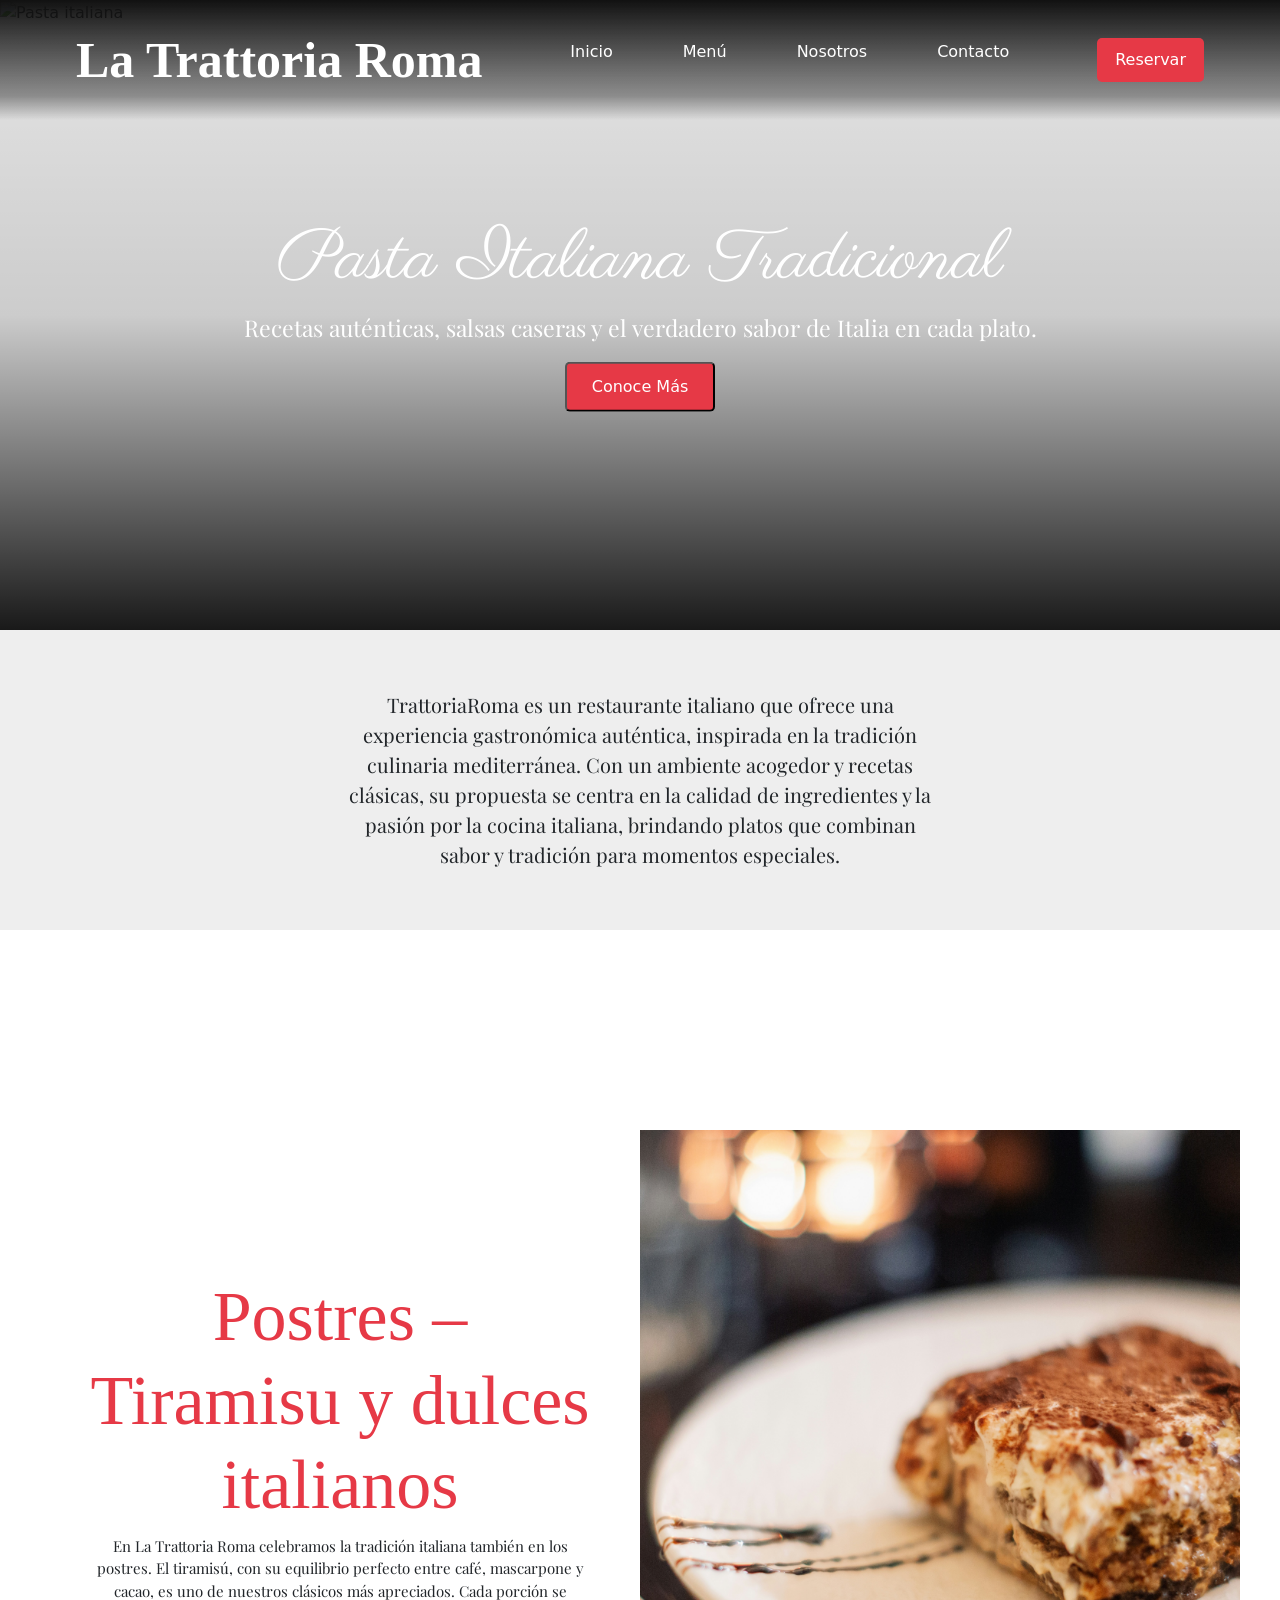
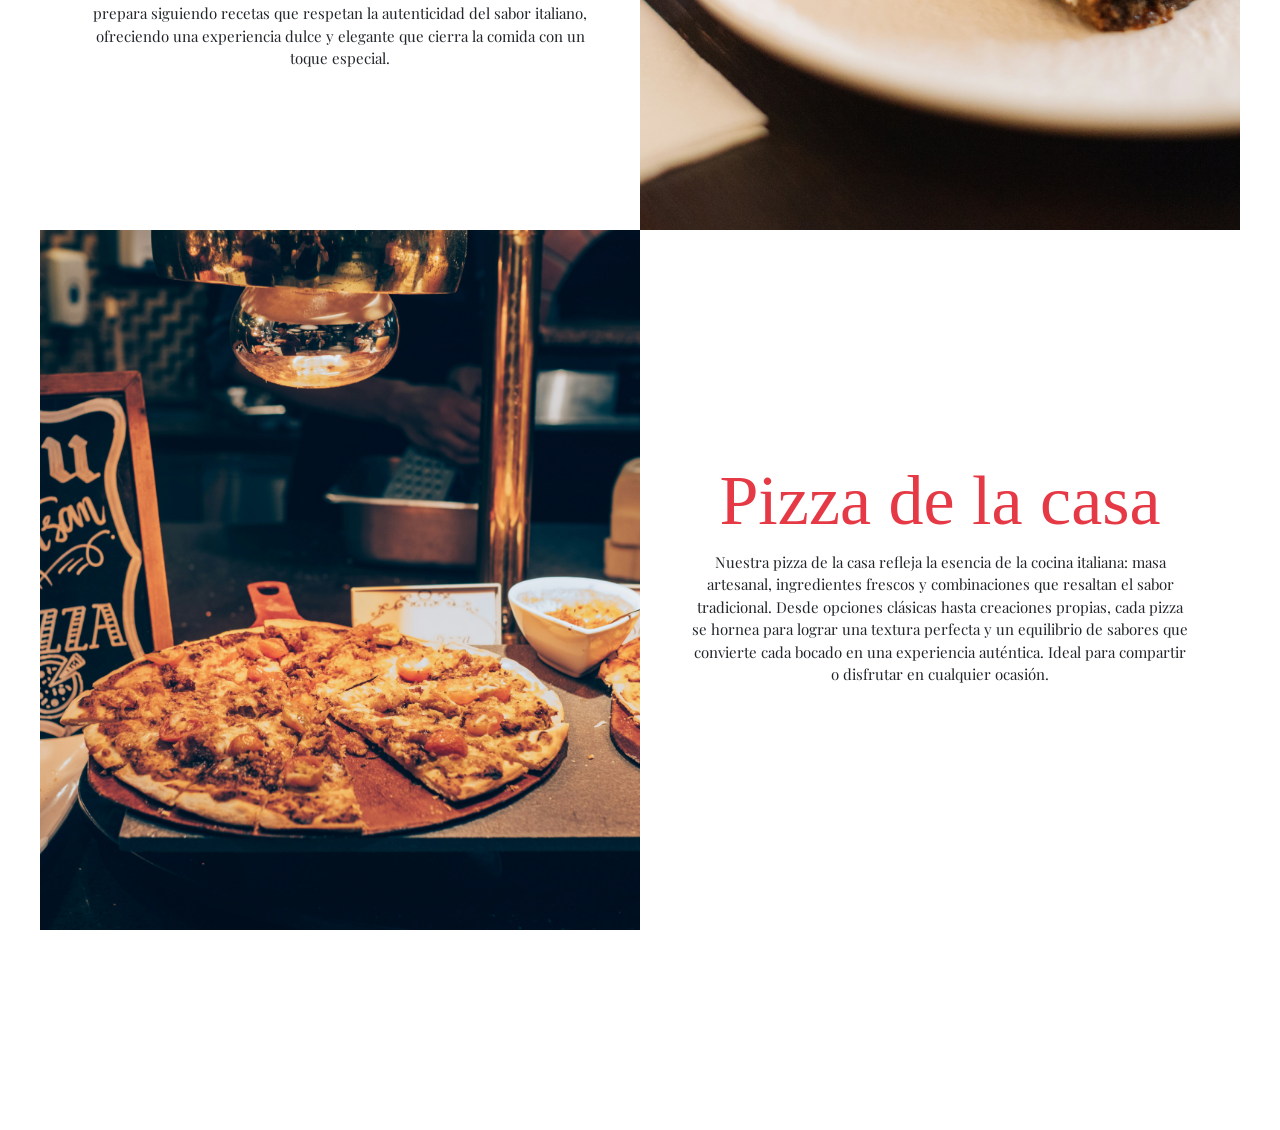
==== Index.html @ 1c633c21 "chore: se agrega la seccion de informacion de negocio con imagenes y texto de referencia" ====
<!DOCTYPE html>
<html lang="es">
<head>
    <meta charset="UTF-8">
    <meta name="viewport" content="width=device-width, initial-scale=1.0">
    <link href="https://cdn.jsdelivr.net/npm/bootstrap@5.0.2/dist/css/bootstrap.min.css" rel="stylesheet" integrity="sha384-EVSTQN3/azprG1Anm3QDgpJLIm9Nao0Yz1ztcQTwFspd3yD65VohhpuuCOmLASjC" crossorigin="anonymous">
    <link rel="stylesheet" href="/Css/stylesIndex.css"><!--  Pagina principal -->
    <link rel="stylesheet" href="/Css/stylesNav.css"><!-- Barra de navegacion -->
    <link rel="stylesheet" href="/Css/stylesHero.css"><!-- Carrusel -->



 <!--fuentes Parisienne-->
    <link rel="preconnect" href="https://fonts.googleapis.com">
    <link rel="preconnect" href="https://fonts.gstatic.com" crossorigin>
    <link href="https://fonts.googleapis.com/css2?family=Parisienne&family=Playfair+Display:ital,wght@0,400..900;1,400..900&display=swap" rel="stylesheet">
<!--fuentes playfair-->
    <link rel="preconnect" href="https://fonts.googleapis.com">
    <link rel="preconnect" href="https://fonts.gstatic.com" crossorigin>
    <link href="https://fonts.googleapis.com/css2?family=Playfair+Display:ital,wght@0,400..900;1,400..900&display=swap" rel="stylesheet">
    <title>inicio</title>
</head>

<body>
    <!-- barra de navegavion-->
    <header class="HeaderNav"> 
         <div class="container">

            <div class="logo">La Trattoria Roma</div>

        <nav class="Navbar">
            <ul class="nav-links">
            <li><a href="#inicio">Inicio</a></li>
            <li><a href="#menu">Menú</a></li>
            <li><a href="#nosotros">Nosotros</a></li>
            <li><a href="#contacto">Contacto</a></li>
            </ul>
        </nav>  
           
        <a href="#" class="btn-reserva">Reservar</a>

        <button class="menu-toggle" aria-label="Abrir menú">
  <img src="/Assets/svgIcons/bars-solid-full.svg" alt="Menú">
       </button>

        </div> 
    </header>
    <main>


      <!-- carrousel-->       
<section class="hero">

  <div class="slide active">
    <img src="Assets/hero_carrousel/pasta.jpg" alt="Pasta italiana">
    <div class="overlay">
      <h1>Pasta Italiana Tradicional</h1>
      <p>Recetas auténticas, salsas caseras y el verdadero sabor de Italia en cada plato.</p>
      <button class="btn-conoce">Conoce Más</button>
    </div>
  </div>

  <div class="slide">
    <img src="Assets/hero_carrousel/pizza.jpg" alt="Pizza artesanal">
    <div class="overlay">
      <h1>Pizza Artesanal al Horno de Piedra</h1>
      <p>Masa fresca, ingredientes seleccionados y el auténtico sabor italiano en cada porción.</p>
      <button class="btn-conoce">Conoce Más</button>
    </div>
  </div>

  <div class="slide">
    <img src="Assets/hero_carrousel/tiramisu.jpg" alt="Postres italianos">
    <div class="overlay">
      <h1>Postres Italianos Artesanales</h1>
      <p>Dulces tradicionales elaborados con recetas auténticas para cerrar tu experiencia con el verdadero sabor de Italia.</p>
      <button class="btn-conoce">Conoce Más</button>
    </div>
  </div>
</section>

<!--Descripcion negocio--> 
<section>
<div class="TrattoriaRoma">
<p>TrattoriaRoma es un restaurante italiano que ofrece una experiencia gastronómica auténtica, inspirada en la tradición culinaria mediterránea. Con un ambiente acogedor y recetas clásicas, su propuesta se centra en la calidad de ingredientes y la pasión por la cocina italiana, brindando platos que combinan sabor y tradición para momentos especiales.</p>
</div>
</section>

<!--contenido--> 
<section>
  <div class="sobreProduct">
  <div class="contenido">

    <div class="contenido_txt">
      <h1>Postres – Tiramisu y dulces italianos</h1>
      <p>En La Trattoria Roma celebramos la tradición italiana también en los postres. El tiramisú, con su equilibrio perfecto entre café, mascarpone y cacao, es uno de nuestros clásicos más apreciados. Cada porción se prepara siguiendo recetas que respetan la autenticidad del sabor italiano, ofreciendo una experiencia dulce y elegante que cierra la comida con un toque especial.</p>
    </div>
    <img class="contenido_img" src="/Assets/img/img_home/roma1.jpg" alt="">

 </div>
 <div class="contenido_alter">
    <div class="contenido_alter_txt">
      <h1>Pizza de la casa</h1>
      <p>Nuestra pizza de la casa refleja la esencia de la cocina italiana: masa artesanal, ingredientes frescos y combinaciones que resaltan el sabor tradicional. Desde opciones clásicas hasta creaciones propias, cada pizza se hornea para lograr una textura perfecta y un equilibrio de sabores que convierte cada bocado en una experiencia auténtica. Ideal para compartir o disfrutar en cualquier ocasión.</p>
    </div>
    <img class="contenido_alter_img" src="/Assets/img/img_home/roma2.jpg" alt="">
</div>

  </div>
  </div>
</section>
    </main>
<script src="/Js/menuDespOscu.js"></script>
<script src="/Js/menuDespl.js"></script>
<script src="/Js/carrousel.js"></script>
</body>


</html>
---- Css/stylesIndex.css ----
/* Reset básico */
* {
  margin: 0;
  padding: 0;
  box-sizing: border-box;
}
/* Descipcion Negocio*/
.TrattoriaRoma{
  overflow: hidden;
  padding: 0 100px ;
  display: flex;
  text-align: center;
  justify-content: center;
  align-items: center;     
  width: 100%;
  height: 300px;
  background-color:#eee ;
}
.TrattoriaRoma p{
  max-width: 600px;       
  margin: 0 auto;         
  text-align: center;     
  font-size: 20px;
  font-family: playfair display, serif;
}
/*CONTENIDO DE HOME*/
.sobreProduct{
  padding: 200px 0px;
}
.contenido{
  display: flex;
  flex-wrap: wrap;
  width: 100%;
  text-align: center;
  justify-content: center;
  align-items: center; 
}
.contenido_txt{
width: 600px;
font-size: 15px;
padding: 50px;
}
.contenido_txt h1{
 color: #e63946;
 font-size: 70px;
 font-family: "edwardian script ITC", cursive;
}
.contenido_txt p{
  font-family: playfair display,serif;
}
.contenido_img{
width: 600px;
height: 700px;
object-fit: cover;
}
.contenido_alter_txt{
width: 600px;
padding: 50px;
}
.contenido_alter_txt h1{
  color: #e63946;
 font-size: 70px;
 font-family: "edwardian script ITC", cursive;
}
.contenido_alter_txt p{
  font-family: playfair display,serif;
  font-size: 15px;
}
.contenido_alter_img{
width: 600px;
height: 700px;
object-fit: cover;
}

/*alter*/
.contenido_alter{
  display: flex;
  flex-wrap: wrap;
  width: 100%;
  text-align: center;
  justify-content: center;
  align-items: center; 
  flex-direction: row-reverse;
}
---- Css/stylesNav.css ----
/* Contenedor centrado */
.container {
  width: 90%;
  max-width: 1200px;
  margin: 0 auto;
}

/* Header */
.HeaderNav {
  width: 100%;
  background: linear-gradient(to bottom,
      #111111 0%,
      rgba(17, 17, 17, 0.4) 80%,
      rgba(17, 17, 17, 0) 100%);
  padding: 20px 0;
  position: fixed;
  top: 0;
  left: 0;
  z-index: 1000;
}

/* Flex principal */
.HeaderNav .container {
  display: flex;
  justify-content: space-between;
  align-items: center;
}

/* Logo */
.logo {
  font-family: "edwardian script ITC", cursive;
  color: white;
  font-size: 50px;
  font-weight: bold;
}

/* Links */
.nav-links {
  list-style: none;
  display: flex;
  gap: 70px;
  padding: 20px;
}

.nav-links a {
  text-decoration: none;
  color: white;
  font-weight: 500;
  transition: 0.3s;
}

.nav-links a:hover {
  color: #e63946;
}

/* Botón */
.btn-reserva {
  background: #e63946;
  color: white;
  padding: 10px 18px;
  text-decoration: none;
  border-radius: 5px;
  transition: 0.8s;
}

.btn-reserva:hover {
  background: #c1121f;
}
.btn-reserva:hover{
    color: white;
}

/* Botón oculto en desktop */
.menu-toggle {
  display: none;
  font-size: 28px;
  background: none;
  border: none;
  color: white;
  cursor: pointer;
  width: 50px;
}
body.menu-open {
  overflow: hidden;
}
/* RESPONSIVE */
@media (max-width: 768px) {

  .nav-links {
    position: fixed; /* 👈 importante */
    top: 0;
    right: 0;
    height: 100vh; /* ocupa toda la pantalla */
    width: 100%; /* ancho del panel */
    background: #111;

    flex-direction: column;
    justify-content: center;
    align-items: center;
    gap: 30px;

    /* Estado cerrado */
    transform: translateX(100%);
    opacity: 0;

    transition: transform 0.4s cubic-bezier(0.4, 0, 0.2, 1),
                opacity 0.3s ease;

    box-shadow: -10px 0 30px rgba(0,0,0,0.4);
  }

  .nav-links.active {
    transform: translateX(0);
    opacity: 1;
  }

  .btn-reserva {
    display: none;
  }

  .menu-toggle {
    display: block;
    z-index: 1100; /* que quede encima */
  }

}
---- Css/stylesHero.css ----
.hero {
  position: relative;
  height: 70vh;
  overflow: hidden;
}
/* Overlay oscuro con degradado */
.slide::before {
  content: "";
  position: absolute;
  inset: 0; /* top:0 right:0 bottom:0 left:0 */
  
  background: linear-gradient(
    to bottom,
    rgba(0, 0, 0, 0.099),
    rgba(0, 0, 0, 0.2),
    rgba(0, 0, 0, 0.9)
  );

  z-index: 1;
  pointer-events: none;
}
/* Propiedades JS */
.slide {
  position: absolute;
  width: 100%;
  height: 70vh;
  opacity: 0;
  transition: opacity 1s ease-in-out;
}

.slide img {
  width: 100%;
  height: 100%;
  object-fit: cover;
}
.slide.active {
  opacity: 1;
}

.overlay {
  position: absolute;
  width: 100%;
  top: 50%;
  left: 50%;
  transform: translate(-50%, -50%);
  color: white;
  text-align: center;
  border-radius: 8px;
  z-index: 2;
  padding: 20px;
}
.overlay h1{
  font-size: 70px;
  font-family: parisienne, cursive;
  
}
.overlay p{
  font-size: 23px;
  font-family: playfair display, serif;
}
/* Boton conoce mas */
.btn-conoce{
  width: 150px;
  height: 50px;
  border-radius: 5px;
  background-color: #e63946;
  z-index: 2;
  color: white;
}
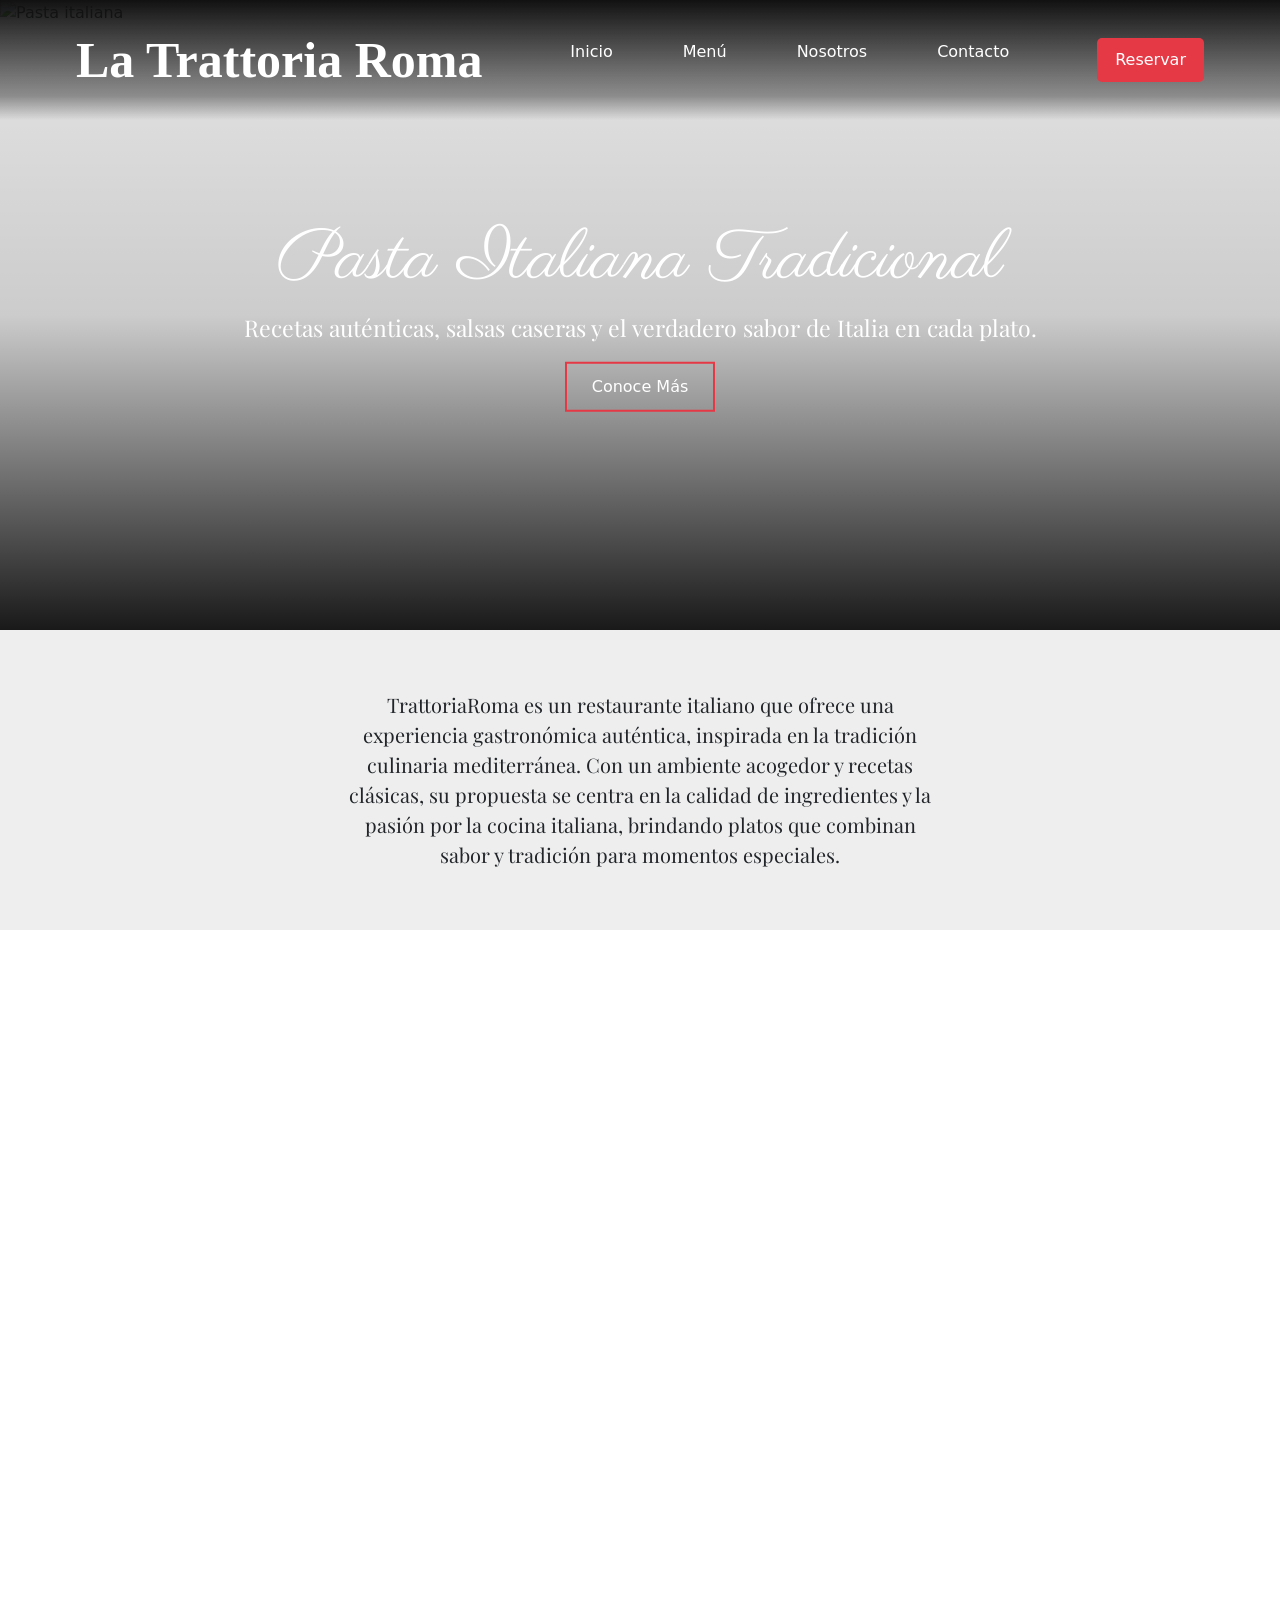
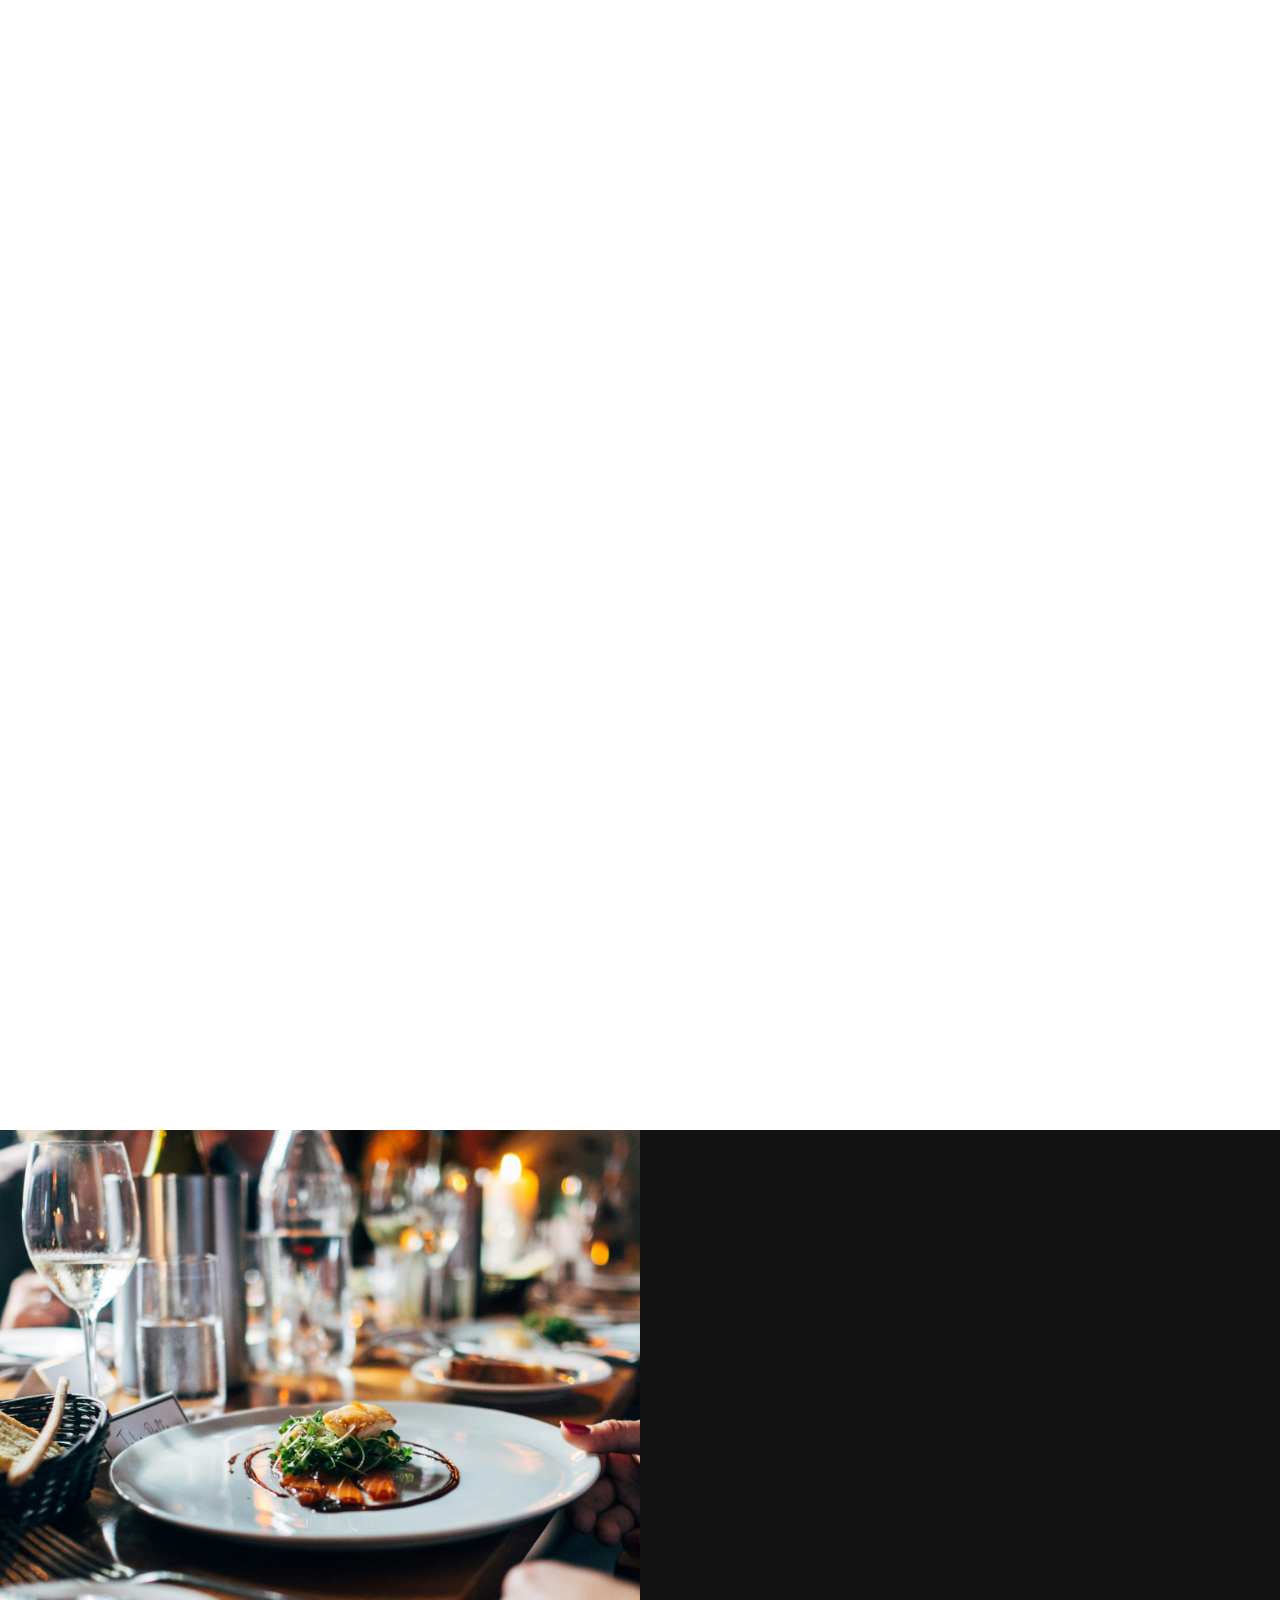
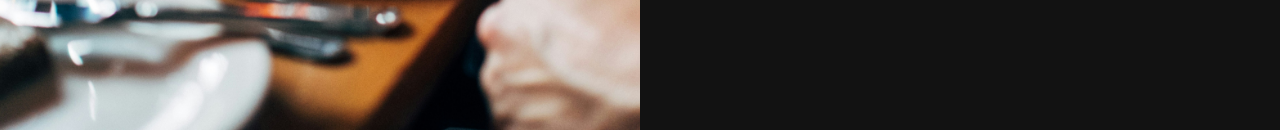
==== commit e8765f04: "chore: se agregan la seccion de miembros exclusivos y se ajusta el comportamiento responsive" ====
--- a/Index.html
+++ b/Index.html
@@ -7,7 +7,7 @@
     <link rel="stylesheet" href="/Css/stylesIndex.css"><!--  Pagina principal -->
     <link rel="stylesheet" href="/Css/stylesNav.css"><!-- Barra de navegacion -->
     <link rel="stylesheet" href="/Css/stylesHero.css"><!-- Carrusel -->
-
+    <link rel="stylesheet" href="/Css/scrollAnim.css"><!--animacion scroll-->
 
 
  <!--fuentes Parisienne-->
@@ -54,8 +54,8 @@
   <div class="slide active">
     <img src="Assets/hero_carrousel/pasta.jpg" alt="Pasta italiana">
     <div class="overlay">
-      <h1>Pasta Italiana Tradicional</h1>
-      <p>Recetas auténticas, salsas caseras y el verdadero sabor de Italia en cada plato.</p>
+      <h1 class="reveal">Pasta Italiana Tradicional</h1>
+      <p class="reveal">Recetas auténticas, salsas caseras y el verdadero sabor de Italia en cada plato.</p>
       <button class="btn-conoce">Conoce Más</button>
     </div>
   </div>
@@ -63,8 +63,8 @@
   <div class="slide">
     <img src="Assets/hero_carrousel/pizza.jpg" alt="Pizza artesanal">
     <div class="overlay">
-      <h1>Pizza Artesanal al Horno de Piedra</h1>
-      <p>Masa fresca, ingredientes seleccionados y el auténtico sabor italiano en cada porción.</p>
+      <h1 class="reveal">Pizza Artesanal al Horno de Piedra</h1>
+      <p class="reveal">Masa fresca, ingredientes seleccionados y el auténtico sabor italiano en cada porción.</p>
       <button class="btn-conoce">Conoce Más</button>
     </div>
   </div>
@@ -72,8 +72,8 @@
   <div class="slide">
     <img src="Assets/hero_carrousel/tiramisu.jpg" alt="Postres italianos">
     <div class="overlay">
-      <h1>Postres Italianos Artesanales</h1>
-      <p>Dulces tradicionales elaborados con recetas auténticas para cerrar tu experiencia con el verdadero sabor de Italia.</p>
+      <h1 class="reveal">Postres Italianos Artesanales</h1>
+      <p class="reveal">Dulces tradicionales elaborados con recetas auténticas para cerrar tu experiencia con el verdadero sabor de Italia.</p>
       <button class="btn-conoce">Conoce Más</button>
     </div>
   </div>
@@ -82,7 +82,7 @@
 <!--Descripcion negocio--> 
 <section>
 <div class="TrattoriaRoma">
-<p>TrattoriaRoma es un restaurante italiano que ofrece una experiencia gastronómica auténtica, inspirada en la tradición culinaria mediterránea. Con un ambiente acogedor y recetas clásicas, su propuesta se centra en la calidad de ingredientes y la pasión por la cocina italiana, brindando platos que combinan sabor y tradición para momentos especiales.</p>
+<p class="reveal">TrattoriaRoma es un restaurante italiano que ofrece una experiencia gastronómica auténtica, inspirada en la tradición culinaria mediterránea. Con un ambiente acogedor y recetas clásicas, su propuesta se centra en la calidad de ingredientes y la pasión por la cocina italiana, brindando platos que combinan sabor y tradición para momentos especiales.</p>
 </div>
 </section>
 
@@ -92,27 +92,44 @@
   <div class="contenido">
 
     <div class="contenido_txt">
-      <h1>Postres – Tiramisu y dulces italianos</h1>
-      <p>En La Trattoria Roma celebramos la tradición italiana también en los postres. El tiramisú, con su equilibrio perfecto entre café, mascarpone y cacao, es uno de nuestros clásicos más apreciados. Cada porción se prepara siguiendo recetas que respetan la autenticidad del sabor italiano, ofreciendo una experiencia dulce y elegante que cierra la comida con un toque especial.</p>
+      <h1 class="reveal">Postres – Tiramisu y dulces italianos</h1>
+      <p class="reveal">En La Trattoria Roma celebramos la tradición italiana también en los postres. El tiramisú, con su equilibrio perfecto entre café, mascarpone y cacao, es uno de nuestros clásicos más apreciados. Cada porción se prepara siguiendo recetas que respetan la autenticidad del sabor italiano, ofreciendo una experiencia dulce y elegante que cierra la comida con un toque especial.</p>
     </div>
-    <img class="contenido_img" src="/Assets/img/img_home/roma1.jpg" alt="">
+    <img class="contenido_img reveal" src="/Assets/img/img_home/roma1.jpg" alt="">
 
  </div>
  <div class="contenido_alter">
     <div class="contenido_alter_txt">
-      <h1>Pizza de la casa</h1>
-      <p>Nuestra pizza de la casa refleja la esencia de la cocina italiana: masa artesanal, ingredientes frescos y combinaciones que resaltan el sabor tradicional. Desde opciones clásicas hasta creaciones propias, cada pizza se hornea para lograr una textura perfecta y un equilibrio de sabores que convierte cada bocado en una experiencia auténtica. Ideal para compartir o disfrutar en cualquier ocasión.</p>
+      <h1 class="reveal">Pizza de la casa</h1>
+      <p class="reveal">Nuestra pizza de la casa refleja la esencia de la cocina italiana: masa artesanal, ingredientes frescos y combinaciones que resaltan el sabor tradicional. Desde opciones clásicas hasta creaciones propias, cada pizza se hornea para lograr una textura perfecta y un equilibrio de sabores que convierte cada bocado en una experiencia auténtica. Ideal para compartir o disfrutar en cualquier ocasión.</p>
     </div>
-    <img class="contenido_alter_img" src="/Assets/img/img_home/roma2.jpg" alt="">
+    <img class="contenido_alter_img reveal" src="/Assets/img/img_home/roma2.jpg" alt="">
 </div>
 
   </div>
+  </div>
+</section>
+
+<!--contenido sub--> 
+<section>
+  <div class="info">
+    <div class="contenedor-miembros-img">
+     <img class="miembros-img" src="/Assets/img/img_Gran Riserva/Gran Riserva.jpg" alt="">
+    </div>
+    <div class="miembros-txt">
+      <h1 class="reveal">Gran Riserva</h1>
+      <p class="reveal">Gran Riserva es la membresía exclusiva de TrattoriaRoma diseñada para quienes buscan una experiencia gastronómica superior. Los miembros disfrutan de beneficios especiales como acceso anticipado a nuevos platos, eventos privados, atención preferencial y promociones exclusivas. Una propuesta pensada para quienes desean vivir la tradición italiana con un toque de distinción y privilegio.</p>
+      <button class="btn-riserva reveal">
+        <p>Quiero Ser Miembro</p>
+      </button>
+    </div>
   </div>
 </section>
     </main>
 <script src="/Js/menuDespOscu.js"></script>
 <script src="/Js/menuDespl.js"></script>
 <script src="/Js/carrousel.js"></script>
+<script src="/Js/scroll.js"></script>
 </body>
 
 
--- a/Css/stylesIndex.css
+++ b/Css/stylesIndex.css
@@ -82,3 +82,79 @@
   align-items: center; 
   flex-direction: row-reverse;
 }
+/*Contenido sub*/
+.info{
+  display: flex;
+  justify-content: center;
+  align-items: center; 
+  background-color: #121212;
+  width: 100%;
+  height: 600px;
+}
+
+/*Contenedor img*/
+.contenedor-miembros-img{
+  width: 50%;
+  height: 100%;
+  
+}
+.miembros-img{
+  object-fit: cover;
+  width: 100%;
+  height: 100%;
+
+}
+   /*Contenido txt*/
+.miembros-txt{
+  width: 50%;
+  color: white;
+  justify-content: center;
+  align-items: center; 
+  text-align: center;
+  padding: 20px;
+}
+.miembros-txt h1{
+  font-family: "edwardian script ITC", cursive;
+  font-size: 90px;
+  color: #e63946;
+}
+.miembros-txt p{
+  font-family: playfair display, serif;
+  font-size: 17px;
+}
+ /*Contenido btn*/
+.btn-riserva{
+  padding: 5px 0px;
+  color: white;
+  background-color: #e6394700;
+  width: 250px;
+  height: 40px;
+  border: 2px solid;
+  border-color: #e63946;
+  transition: all 0.7s ease;
+}
+.btn-riserva p{
+  font-family: playfair display, serif;
+  justify-content: center;
+  align-items: center; 
+  text-align: center;
+}
+.btn-riserva:hover{
+  background-color: #e63946;
+  color: white;
+ 
+}
+/*Responsive*/
+@media (max-width: 768px) {
+  .info{
+    height: 800px;
+  }
+  .miembros-txt h1{
+  font-size: 70px;
+}
+  .miembros-txt p{
+ font-size: 13px;
+}
+}
+  
+
--- a/Css/stylesHero.css
+++ b/Css/stylesHero.css
@@ -1,4 +1,3 @@
-
 .hero {
   position: relative;
   height: 70vh;
@@ -61,10 +60,16 @@
 }
 /* Boton conoce mas */
 .btn-conoce{
+  box-shadow: none;
+  outline: none;
+  border: 2px solid #e63946;
   width: 150px;
   height: 50px;
-  border-radius: 5px;
+  color: white;
+  background-color: transparent;
+  transition: all 0.7s ease;
+}
+.btn-conoce:hover{
   background-color: #e63946;
-  z-index: 2;
   color: white;
 }
--- a/Css/scrollAnim.css
+++ b/Css/scrollAnim.css
@@ -0,0 +1,20 @@
+.reveal {
+    opacity: 0;
+    transform: translateY(40px);
+    filter: blur(5px);
+    transition: all 0.8s ease-out;
+}
+
+.reveal.visible {
+    opacity: 1;
+    transform: translateY(0);
+    filter: blur(0);
+}
+@keyframes subir{
+    to {
+        opacity: 1;
+        transform: translateY(0);
+        filter: blur(0);
+    }
+
+}
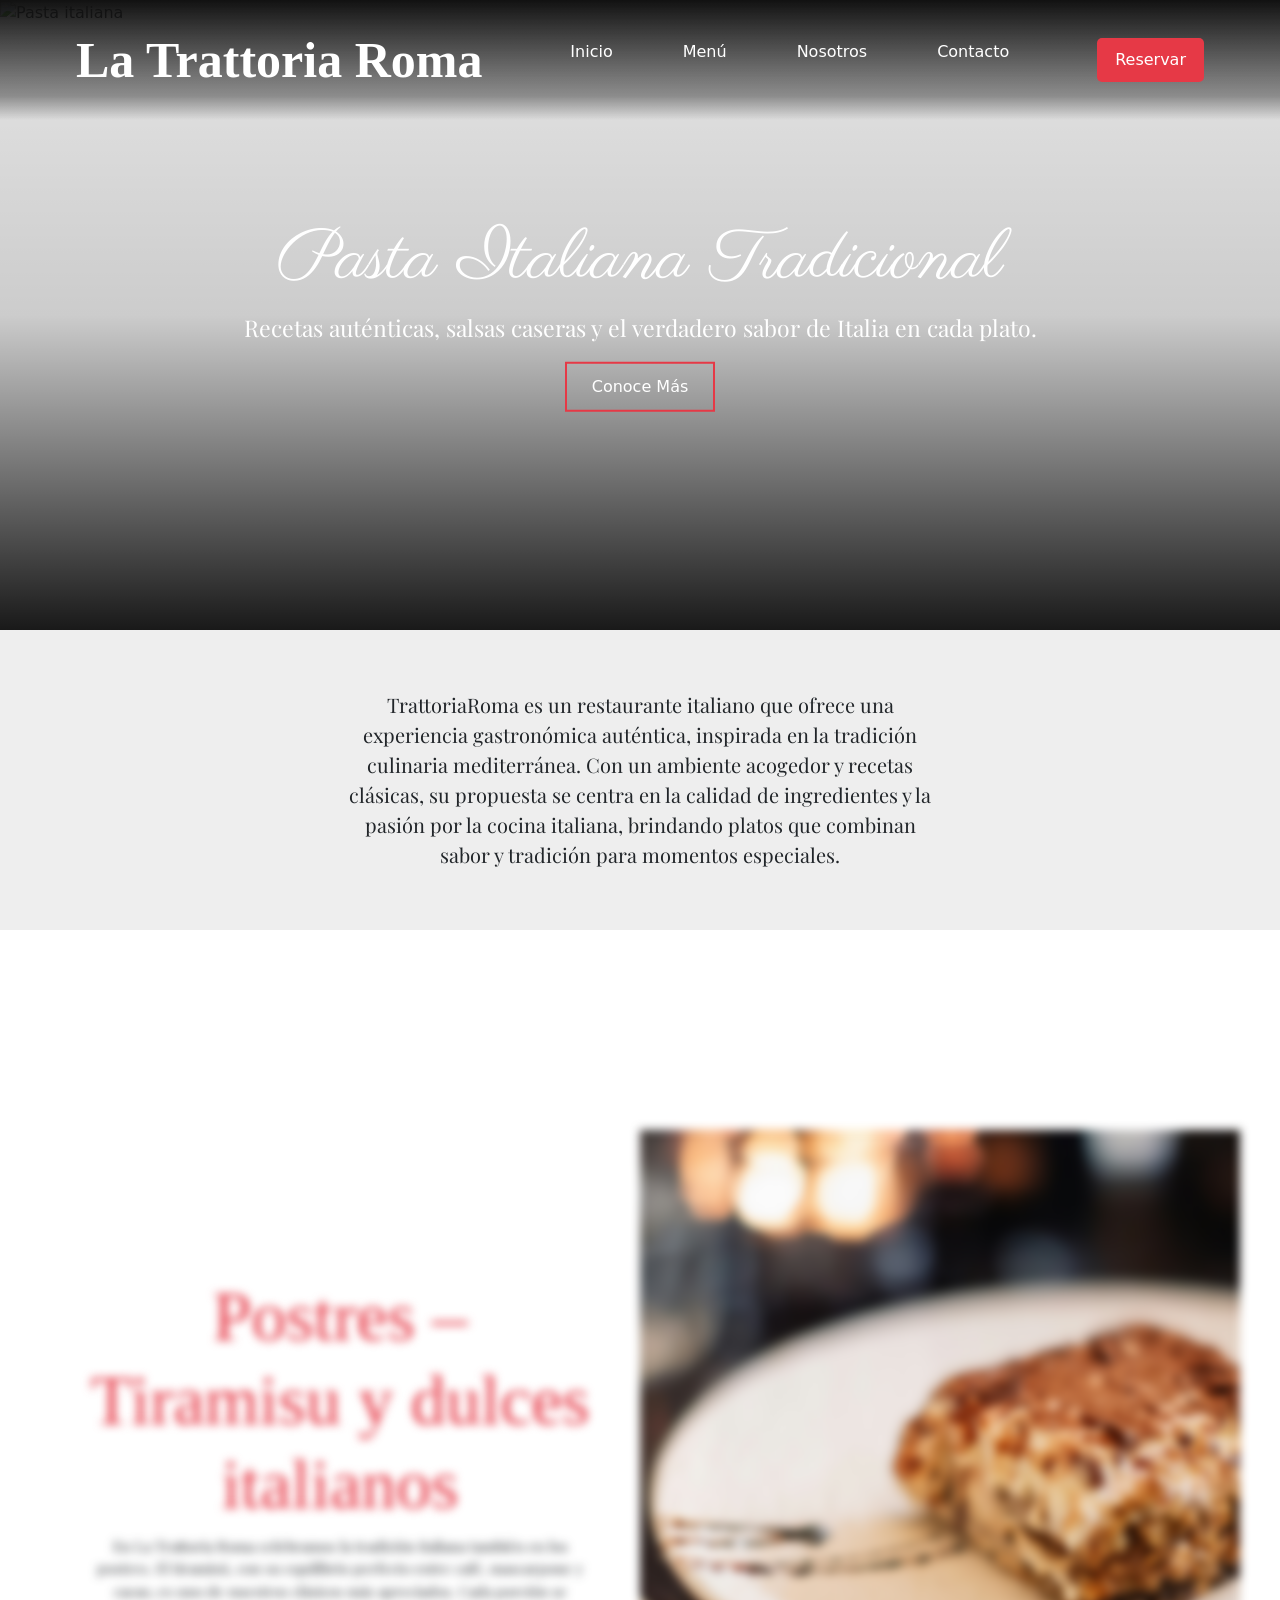
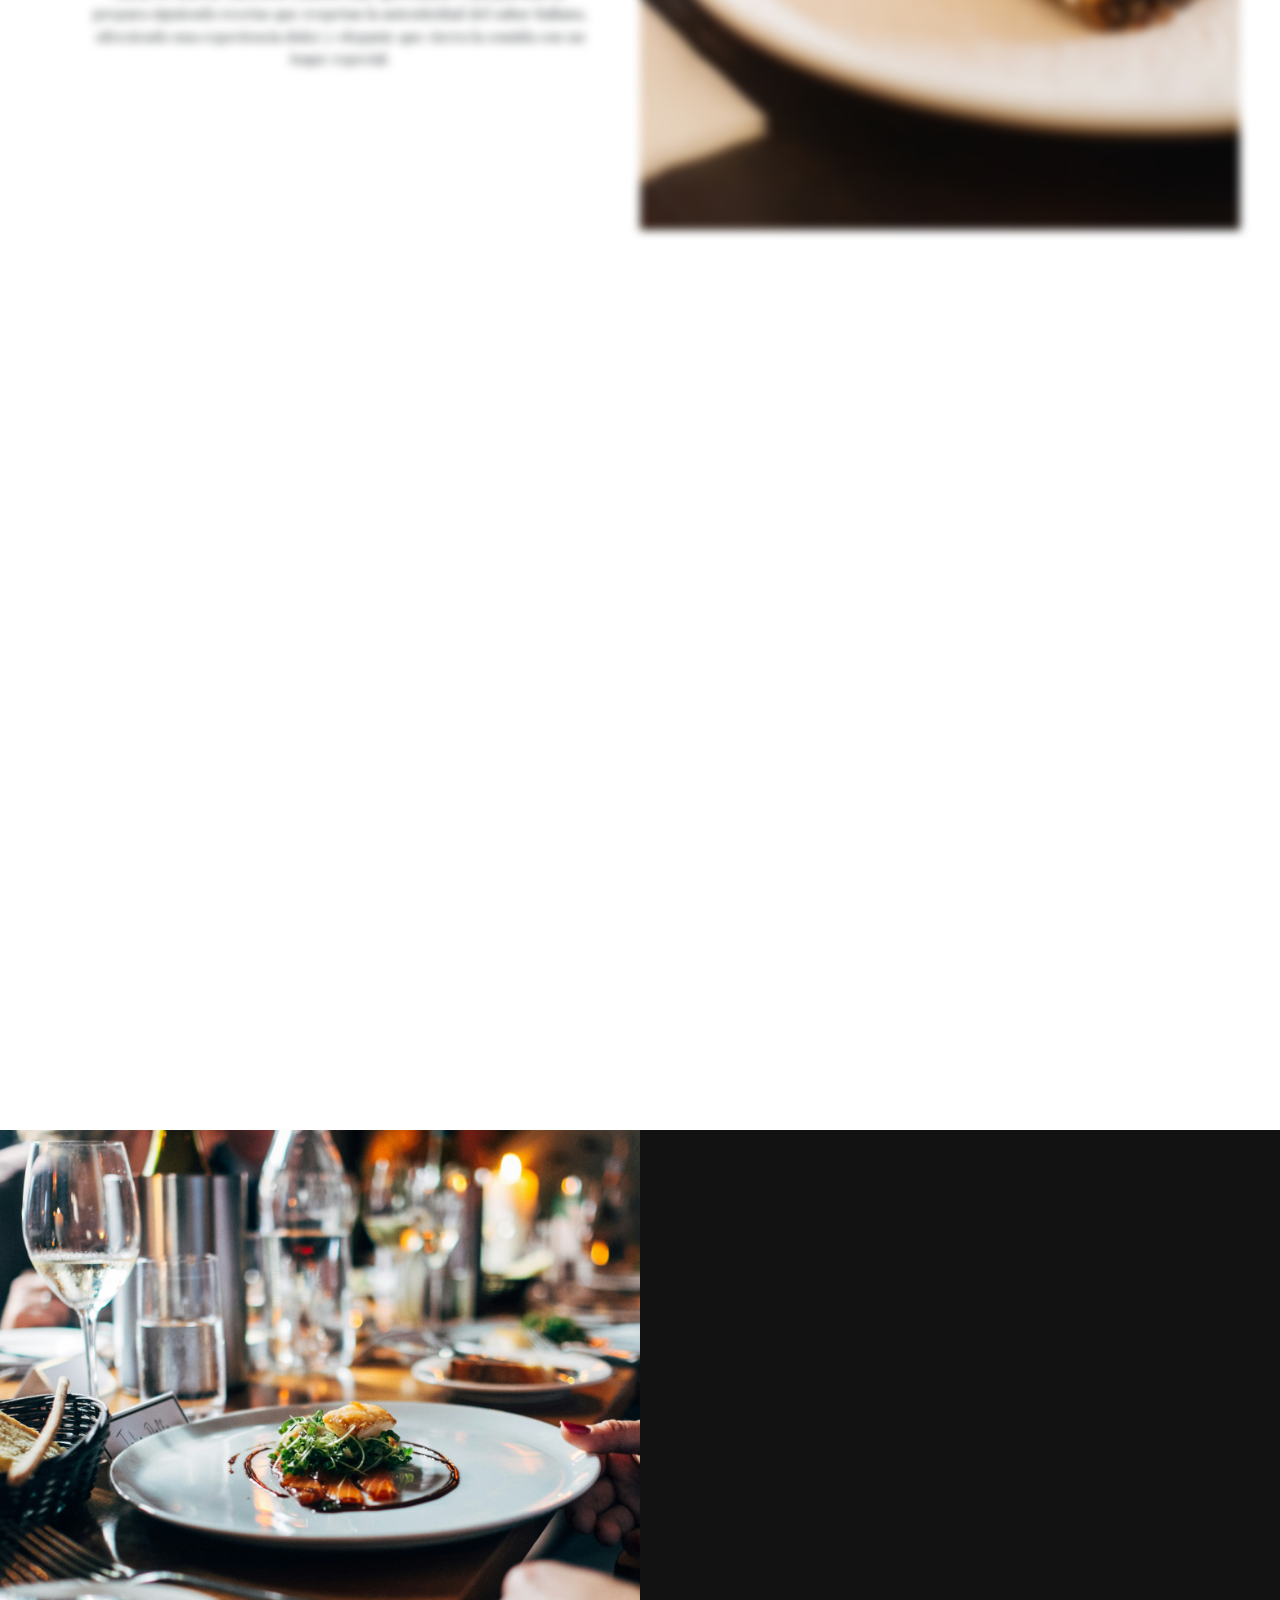
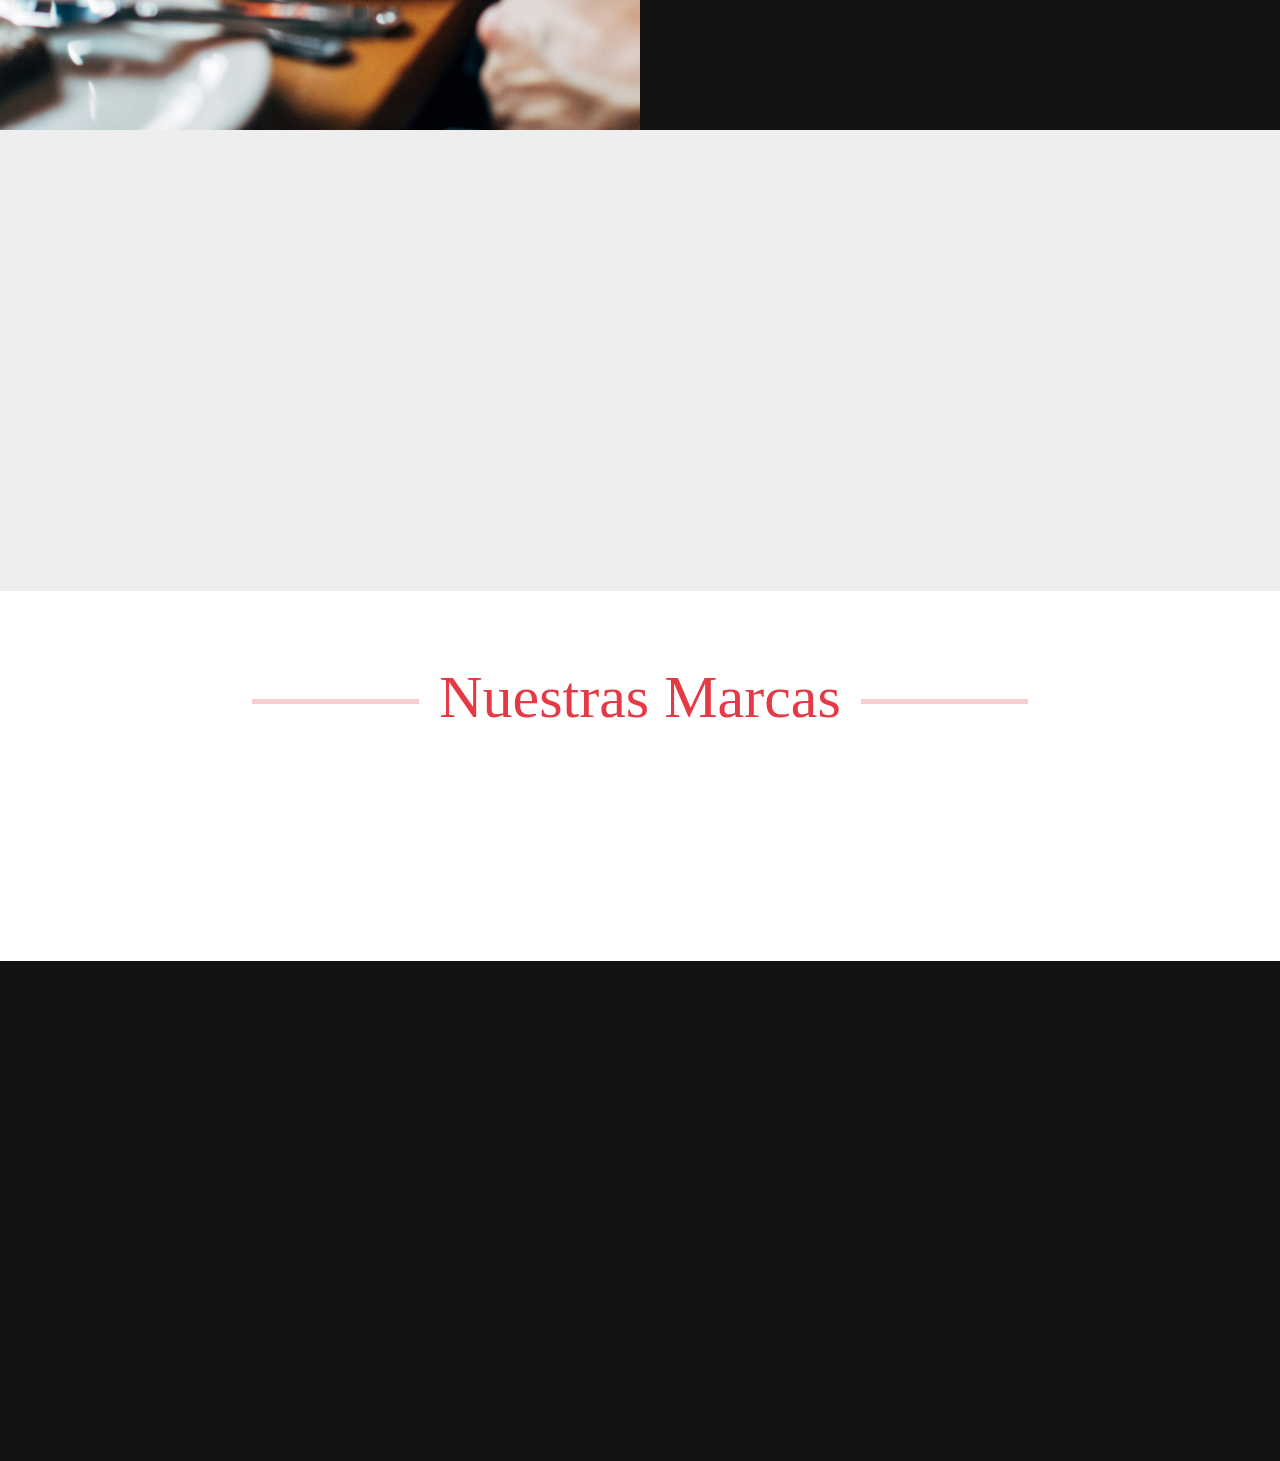
==== commit d12cd488: "chore: se agrega seccion de marcas y mapa" ====
--- a/Index.html
+++ b/Index.html
@@ -125,12 +125,33 @@
     </div>
   </div>
 </section>
+<section>
+  <div class="about">
+    <div class="aboutUs">
+<h1 class="reveal">Quiénes Somos</h1>
+<p class="reveal">En TrattoriaRoma creemos que la cocina italiana es más que una tradición: es una forma de compartir momentos. Nacimos con la pasión de llevar a cada mesa los sabores auténticos del Mediterráneo, combinando recetas clásicas, ingredientes frescos y un ambiente acogedor que invita a disfrutar sin prisa.
+Nuestro compromiso es ofrecer una experiencia gastronómica que equilibre calidad, calidez y dedicación en cada detalle. Desde nuestras pastas artesanales hasta nuestras pizzas horneadas al momento, cada plato refleja el respeto por la tradición y el amor por la buena cocina.
+En TrattoriaRoma no solo servimos comida, creamos experiencias para recordar</p>
+</div>
+  </div>
+</section>
+<section>
+  <div class="Marcas">
+    <hr class="linea-personalizada">
+<h1>Nuestras Marcas</h1>
+    <hr class="linea-personalizada">
+
+  </div>
+</section>
+<section>
+  <div class="ubicacion">
+    
+  </div>
+</section>
     </main>
 <script src="/Js/menuDespOscu.js"></script>
 <script src="/Js/menuDespl.js"></script>
 <script src="/Js/carrousel.js"></script>
 <script src="/Js/scroll.js"></script>
 </body>
-
-
 </html>
--- a/Css/stylesIndex.css
+++ b/Css/stylesIndex.css
@@ -144,6 +144,65 @@
   color: white;
  
 }
+/*Quienes Somos*/
+.about{
+  display: flex;
+  justify-content: center;
+  align-items: center; 
+  text-align: center;
+  width: 100%;
+  height: auto;
+  background-color: #eee;
+  padding: 100px 0px;
+}
+.aboutUs{
+  display: grid;
+  position: relative;
+  justify-content: center;
+  align-items: center; 
+  text-align: center;
+  width: 900px;
+}
+.aboutUs h1{
+  font-family: "edwardian script ITC", cursive;
+  font-size: 70px;
+  color: #e63946;
+}
+.aboutUs p{
+  font-family: playfair display, serif;
+  font-size: 17px;
+}
+/*marcas*/
+.Marcas {
+  align-content: flex-start;
+  align-items: center;
+  justify-content: center;
+  margin-top: 70px;
+  width: 100%;
+  height: 300px;
+  display: flex;
+  gap: 20px; /* espacio entre líneas y texto */
+  flex-wrap: wrap;
+
+}
+
+.linea-personalizada {
+  flex: 0.2;              /* hace que se expandan */
+  height: 5px;
+  border: none;
+  background-color: #e63946;
+}
+.Marcas h1{
+  font-family:"edwardian script ITC", cursive;
+  font-size: 60px;
+  color: #e63946;
+}
+/*ubicacion*/
+.ubicacion{
+  width: 100%;
+  height: 500px;
+  background-color: #121212;
+}
 /*Responsive*/
 @media (max-width: 768px) {
   .info{
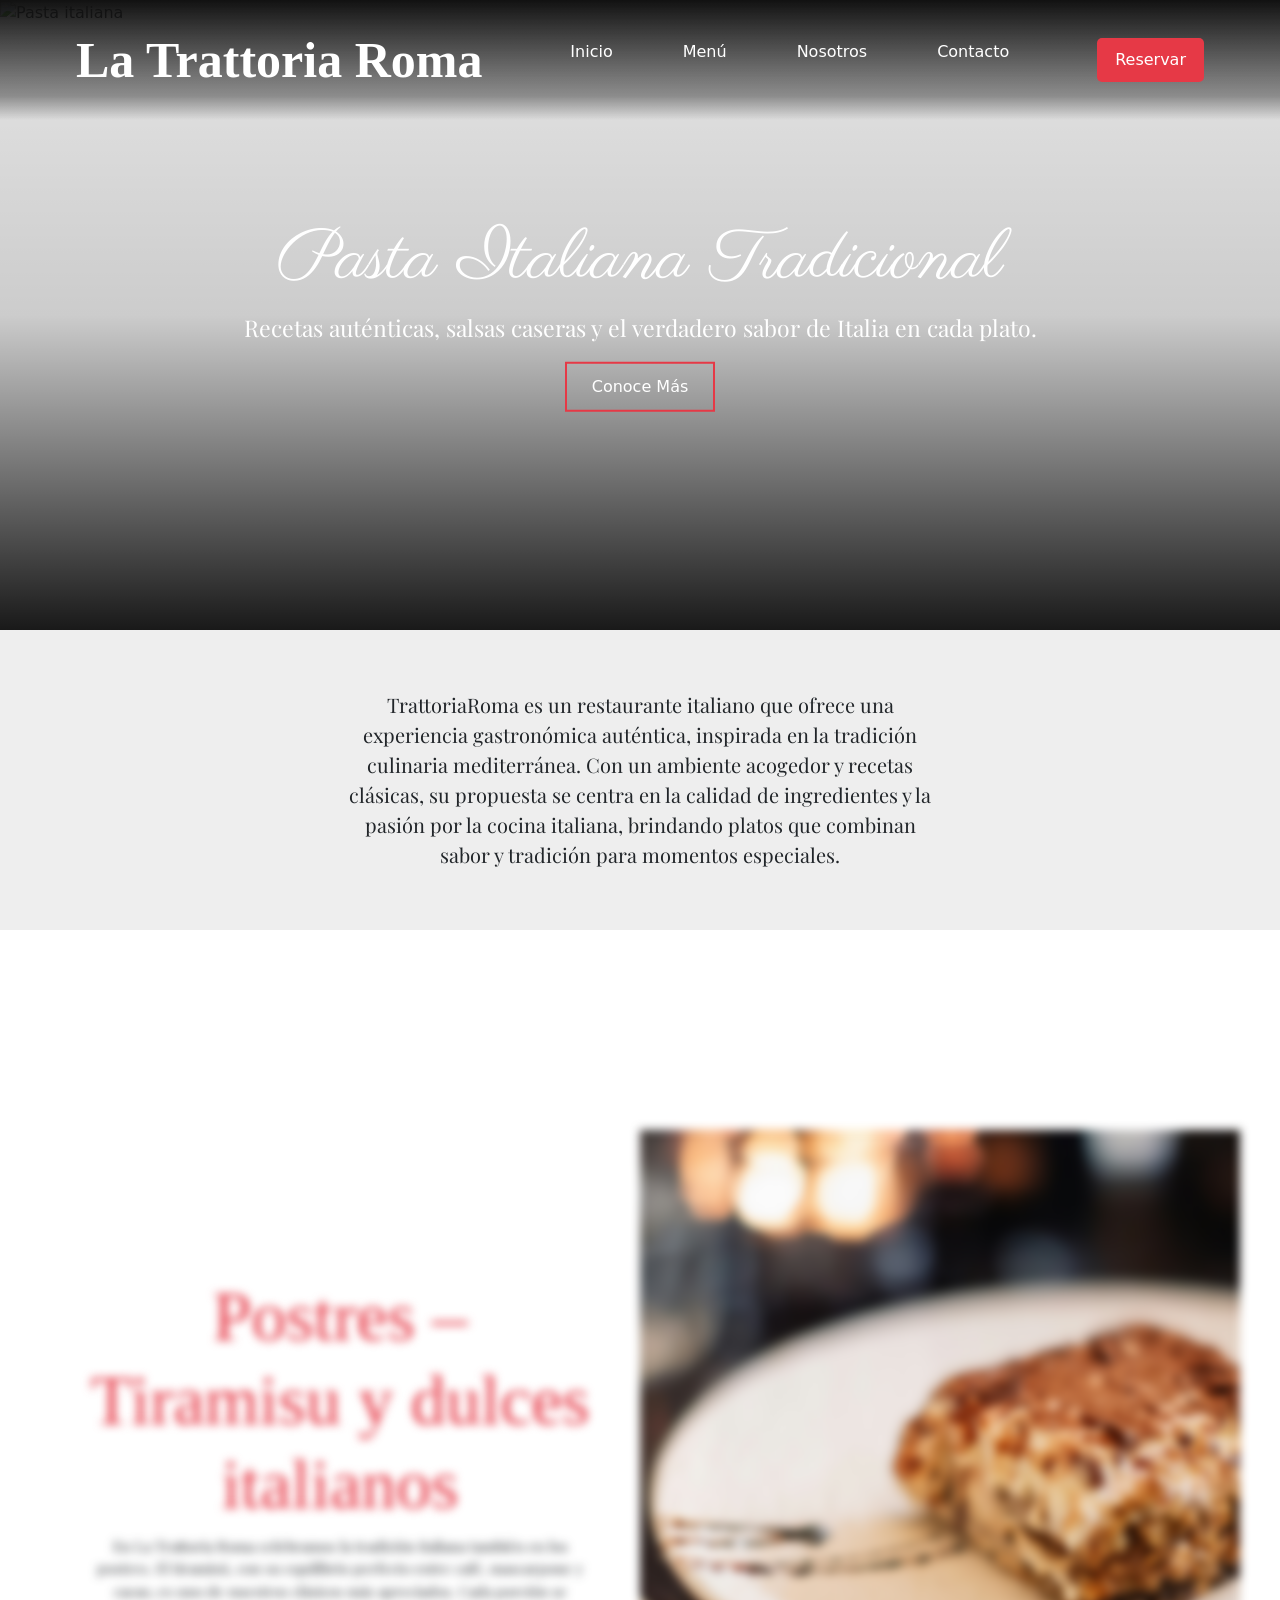
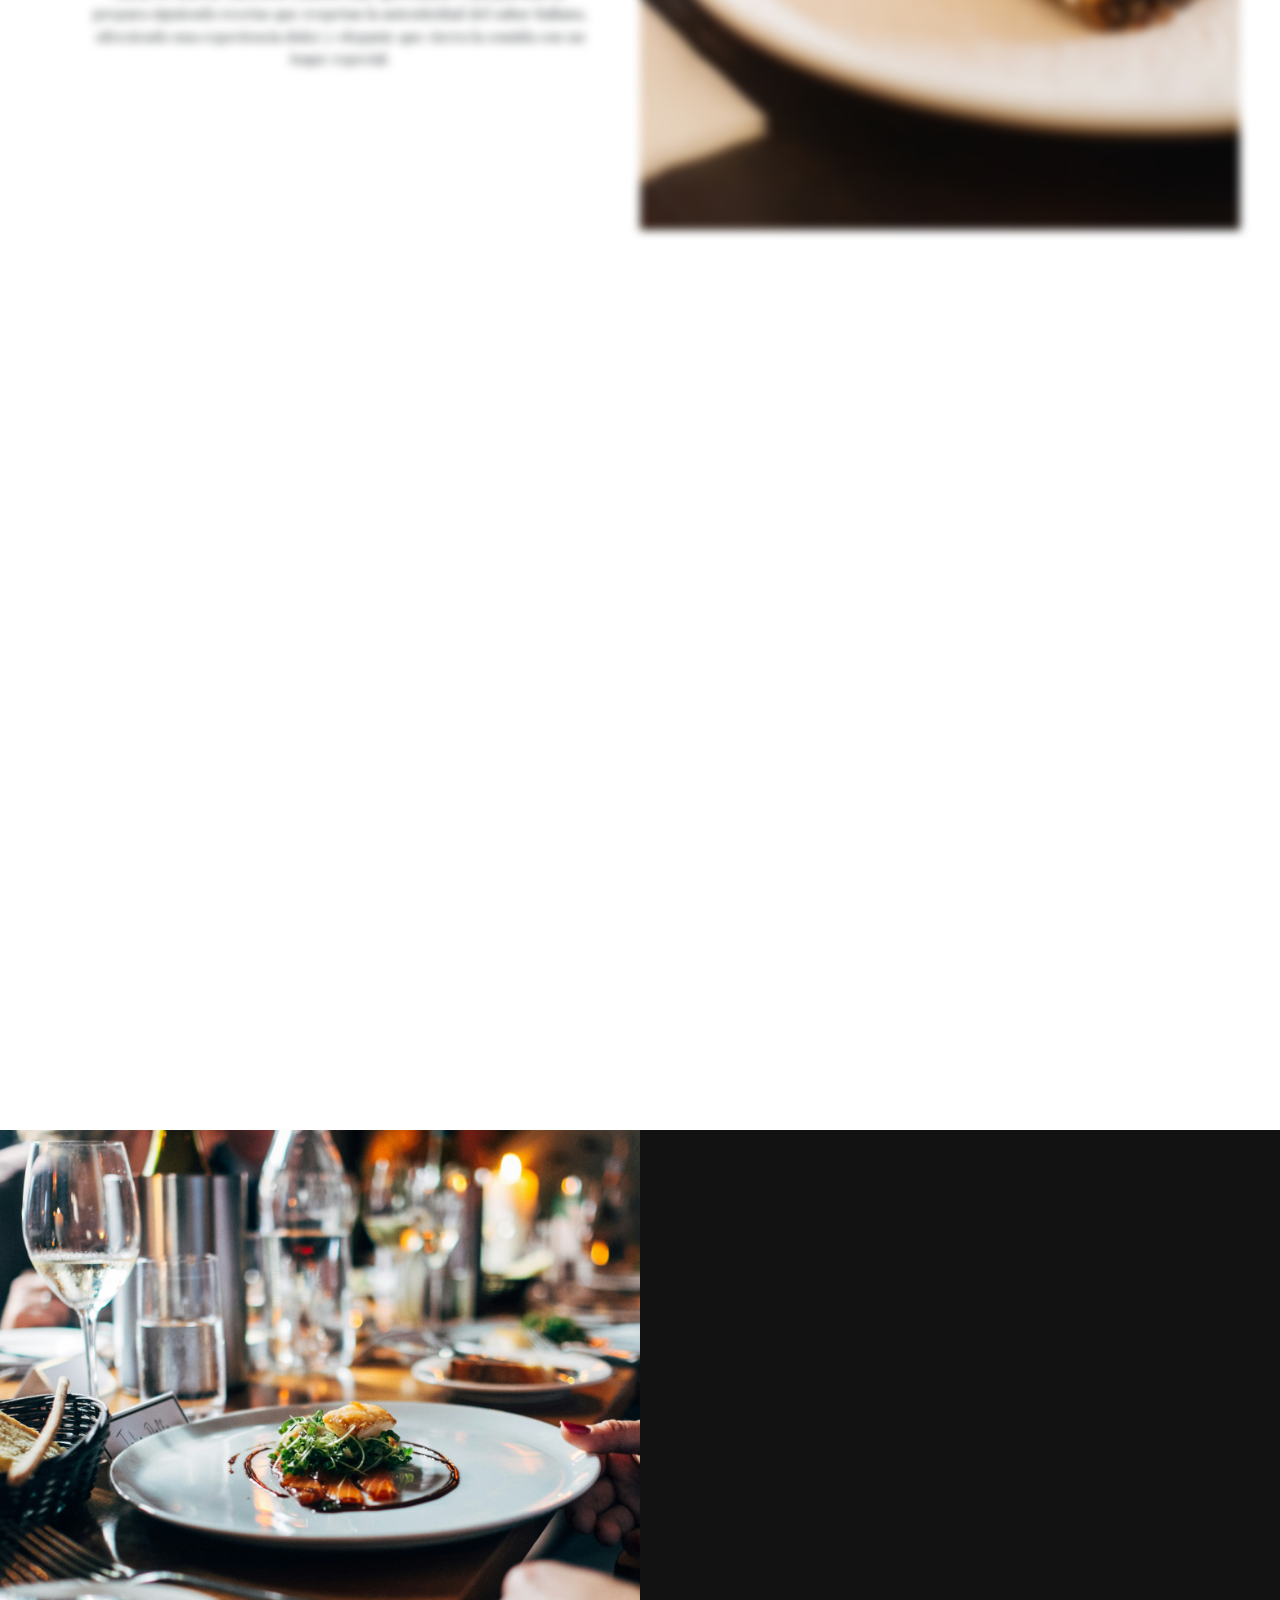
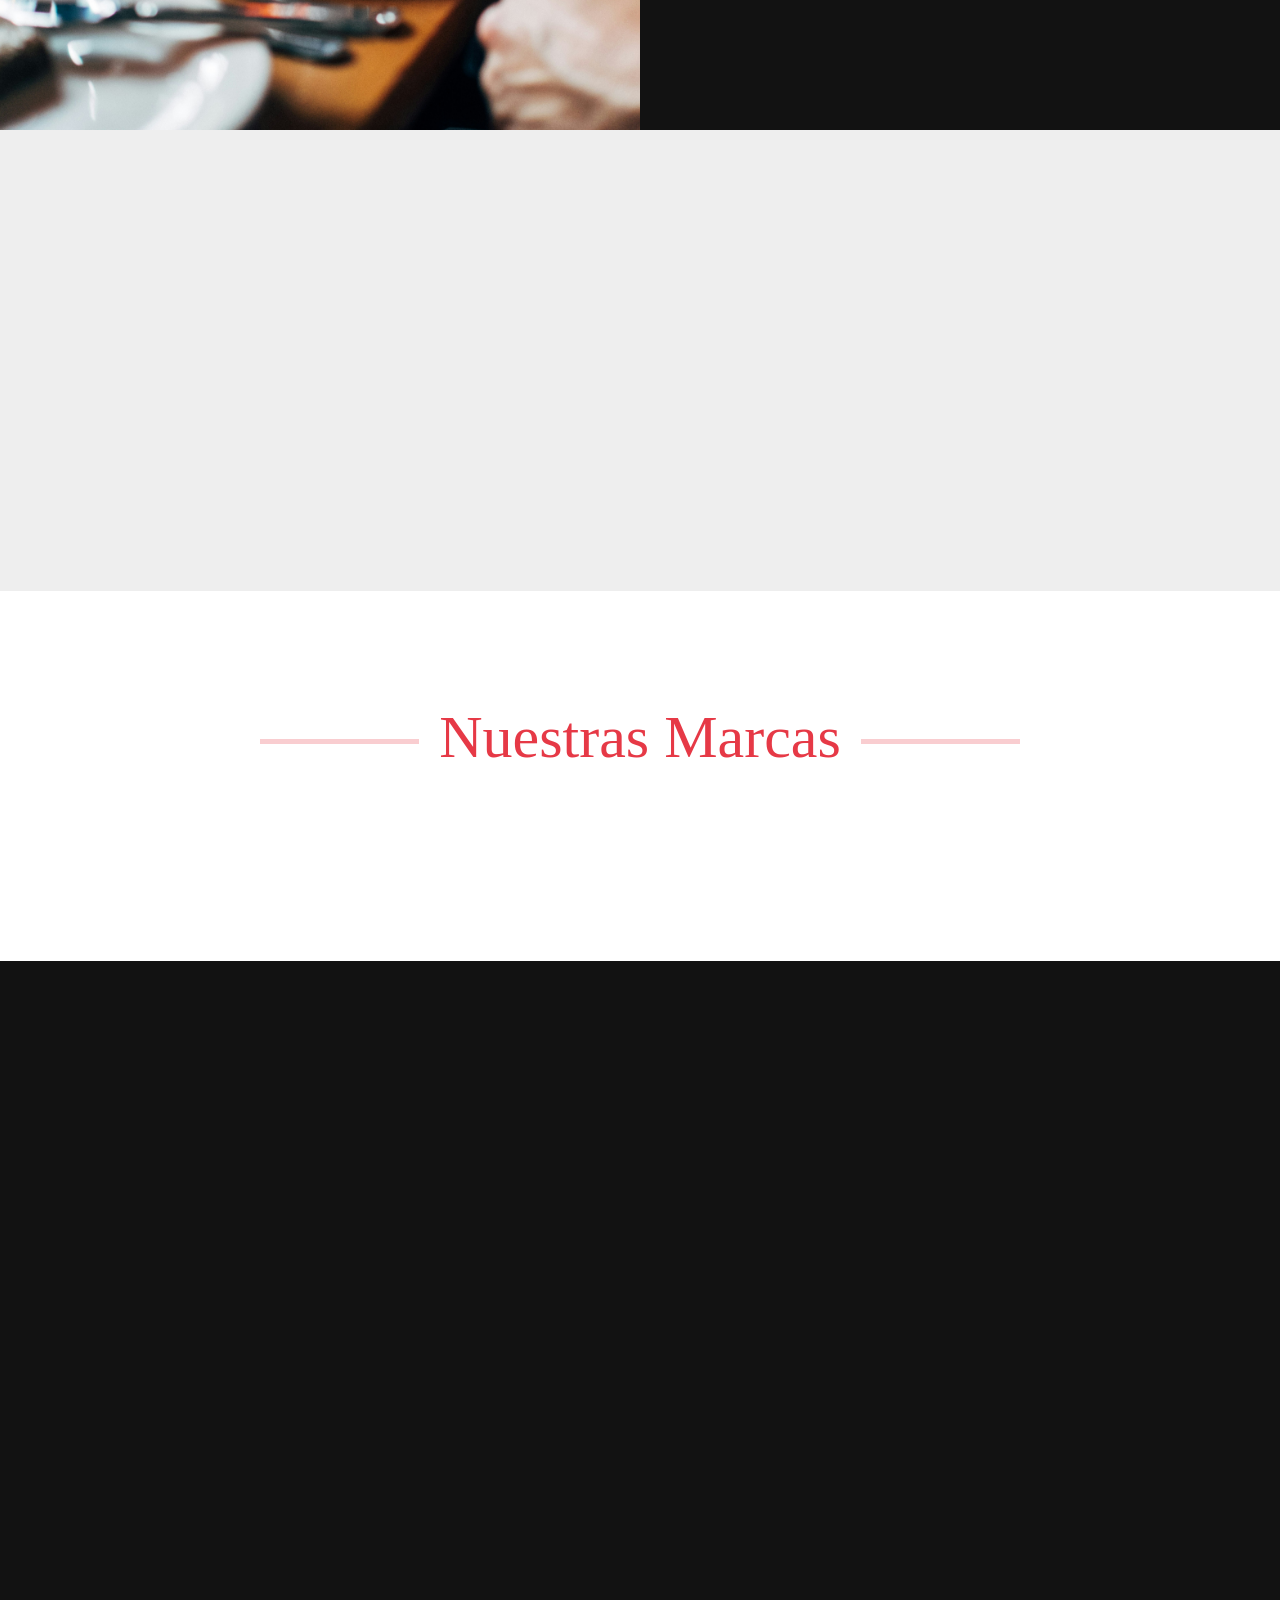
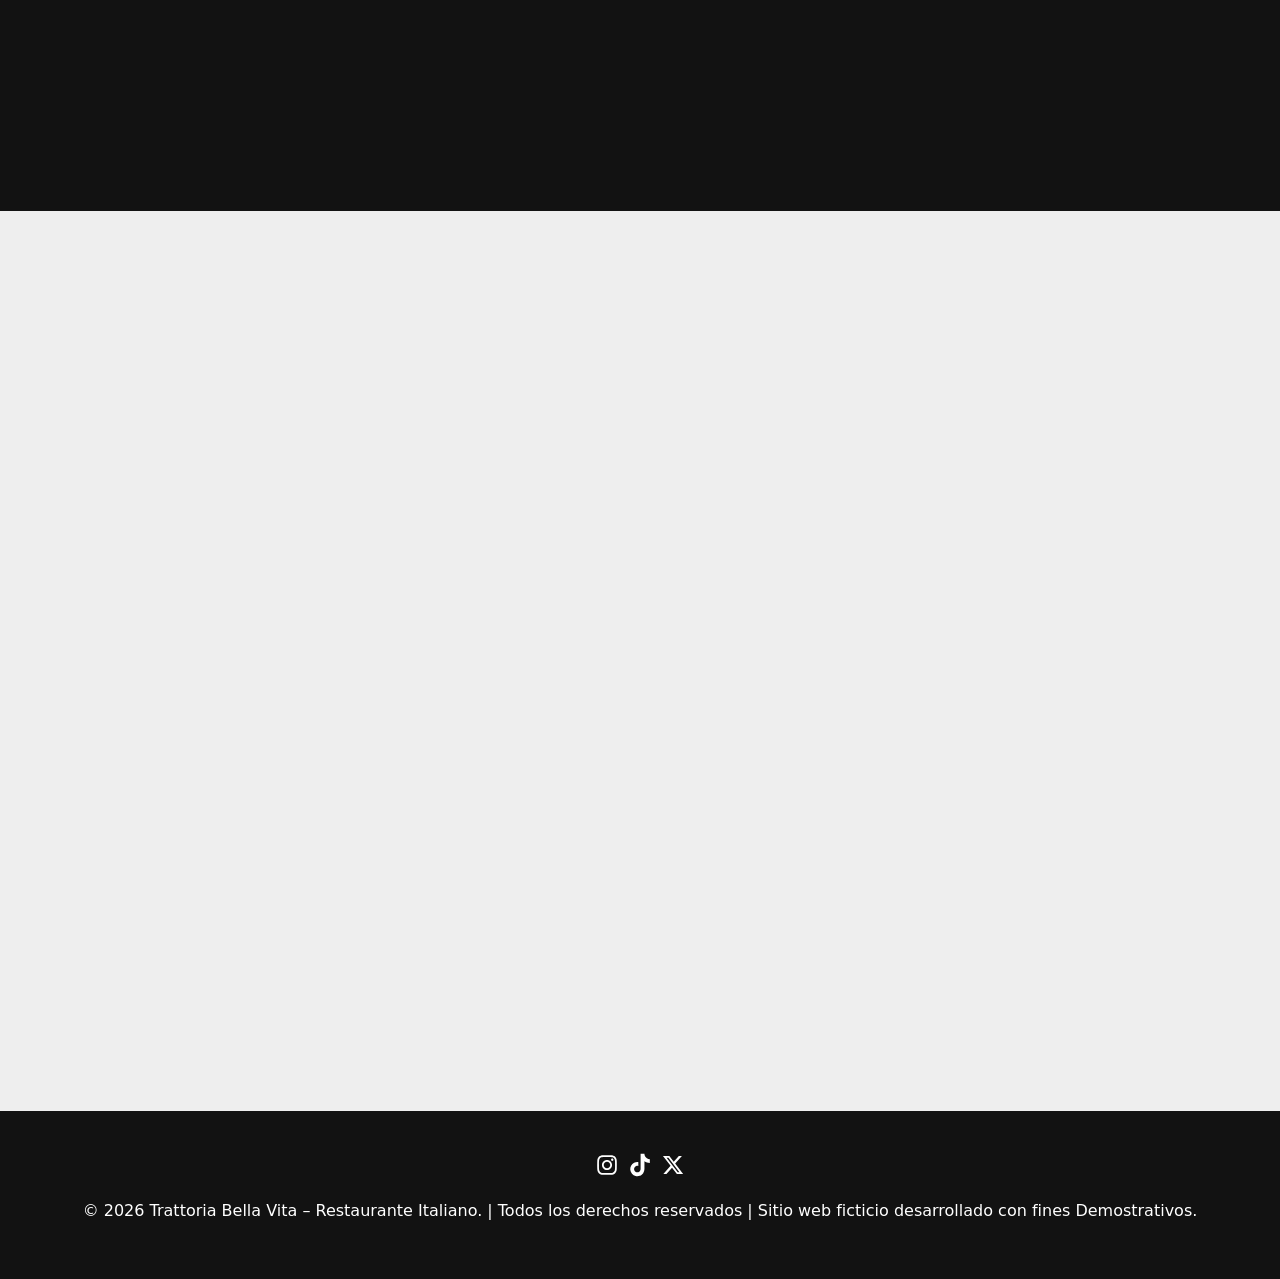
==== commit 03373f24: "chore: se agrega la seccion de ubicacion y footer de la pagina" ====
--- a/Index.html
+++ b/Index.html
@@ -141,17 +141,45 @@
 <h1>Nuestras Marcas</h1>
     <hr class="linea-personalizada">
 
+<img class="reveal" src="/Assets/marcas/nuetras_marcas.png" alt="">
+
   </div>
 </section>
 <section>
   <div class="ubicacion">
-    
+    <div class="ubicacion_mapa">
+      <iframe src="https://www.google.com/maps/embed?pb=!1m18!1m12!1m3!1d11246.9892784528!2d-74.04353076379432!3d4.69840685039163!2m3!1f0!2f0!3f0!3m2!1i1024!2i768!4f13.1!3m3!1m2!1s0x8e3f9ab26ea0240f%3A0x96607cc537204acd!2sUnicentro%20Bogot%C3%A1%20Centro%20Comercial!5e0!3m2!1ses!2sco!4v1772076794812!5m2!1ses!2sco" width="100%" height="100%" style="border:0;" allowfullscreen="" loading="lazy" referrerpolicy="no-referrer-when-downgrade"></iframe>
+    </div>
+      <div class="ubicacion_info">
+         <h1 class="reveal">¿Donde Nos Ubicamos?</h1>
+            <p class="reveal">Nos encontramos en el exclusivo Centro Comercial Unicentro, en el norte de Bogotá, uno de los puntos más reconocidos y concurridos de la ciudad.
+                <br>
+                <br>
+               Un espacio ideal para disfrutar de la auténtica gastronomía italiana en un ambiente sofisticado y acogedor.</p>
+      </div>  
+  </div>
+ 
+</section>
+<section>
+  <div class="logo-footer">
+    <img class="reveal" src="/Assets/img/logos/logoT.png" alt="">
   </div>
 </section>
+
     </main>
 <script src="/Js/menuDespOscu.js"></script>
 <script src="/Js/menuDespl.js"></script>
 <script src="/Js/carrousel.js"></script>
 <script src="/Js/scroll.js"></script>
 </body>
+<footer>
+<div class="redes">
+  <div class="icons">
+  <img src="/Assets/svgIcons/instagram-brands-solid-full.svg" alt="">
+  <img src="/Assets/svgIcons/tiktok-brands-solid-full.svg" alt="">
+  <img src="/Assets/svgIcons/x-twitter-brands-solid-full.svg" alt="">
+  </div>
+  <p>© 2026 Trattoria Bella Vita – Restaurante Italiano.  |  Todos los derechos reservados  |  Sitio web ficticio desarrollado con fines Demostrativos.</p>
+</div> 
+</footer>
 </html>
--- a/Css/stylesIndex.css
+++ b/Css/stylesIndex.css
@@ -153,7 +153,7 @@
   width: 100%;
   height: auto;
   background-color: #eee;
-  padding: 100px 0px;
+  padding: 100px 50px;
 }
 .aboutUs{
   display: grid;
@@ -174,18 +174,23 @@
 }
 /*marcas*/
 .Marcas {
+  display: flex;
+  align-items: center;
+  justify-content: center;
   align-content: flex-start;
-  align-items: center;
-  justify-content: center;
-  margin-top: 70px;
+  gap: 20px; 
   width: 100%;
   height: 300px;
-  display: flex;
-  gap: 20px; /* espacio entre líneas y texto */
+  padding: 40px 20px;
+  margin-top: 70px;  
   flex-wrap: wrap;
 
 }
-
+.Marcas img{
+  max-width: 100%;
+  height: auto;
+  display: block;
+}
 .linea-personalizada {
   flex: 0.2;              /* hace que se expandan */
   height: 5px;
@@ -199,9 +204,68 @@
 }
 /*ubicacion*/
 .ubicacion{
-  width: 100%;
-  height: 500px;
+  display: flex;
+  height: 850px;
+  width: 100%;
   background-color: #121212;
+}
+.ubicacion_mapa{
+  width: 50%;
+}
+.ubicacion_info{
+  padding: 0px 40px;
+  width: 50%;
+  display: flex;
+  flex-direction: column;
+  justify-content: center;   
+  align-items: center;       
+  text-align: center;       
+}
+.ubicacion_info h1{
+  font-size: 80px;
+  font-family:"edwardian script ITC", cursive;
+  color: #e63946;
+}
+.ubicacion_info p{
+  font-family: playfair display, serif;
+  color: white;
+  font-size: 20px;
+}
+/*logo*/
+.logo-footer{
+  display: flex;
+  align-items: center;
+  justify-content: center;
+  width: 100%;
+  height: auto;
+  background-color: #eee;
+}
+/*Footer*/
+footer{
+  width: 100%;
+  background-color: #121212;
+  color: white;
+  padding: 40px 20px; /* mejor que height */
+}
+/*Redes*/
+.redes{
+  max-width: 1200px;
+  margin: 0 auto;
+  display: flex;
+  flex-direction: column;
+  align-items: center;
+  text-align: center;
+  gap: 20px;
+}
+.redes img{
+  width: 28px;
+  height: auto;
+  cursor: pointer;
+  transition: transform 0.3s ease;
+}
+
+.redes img:hover{
+  transform: scale(1.2);
 }
 /*Responsive*/
 @media (max-width: 768px) {
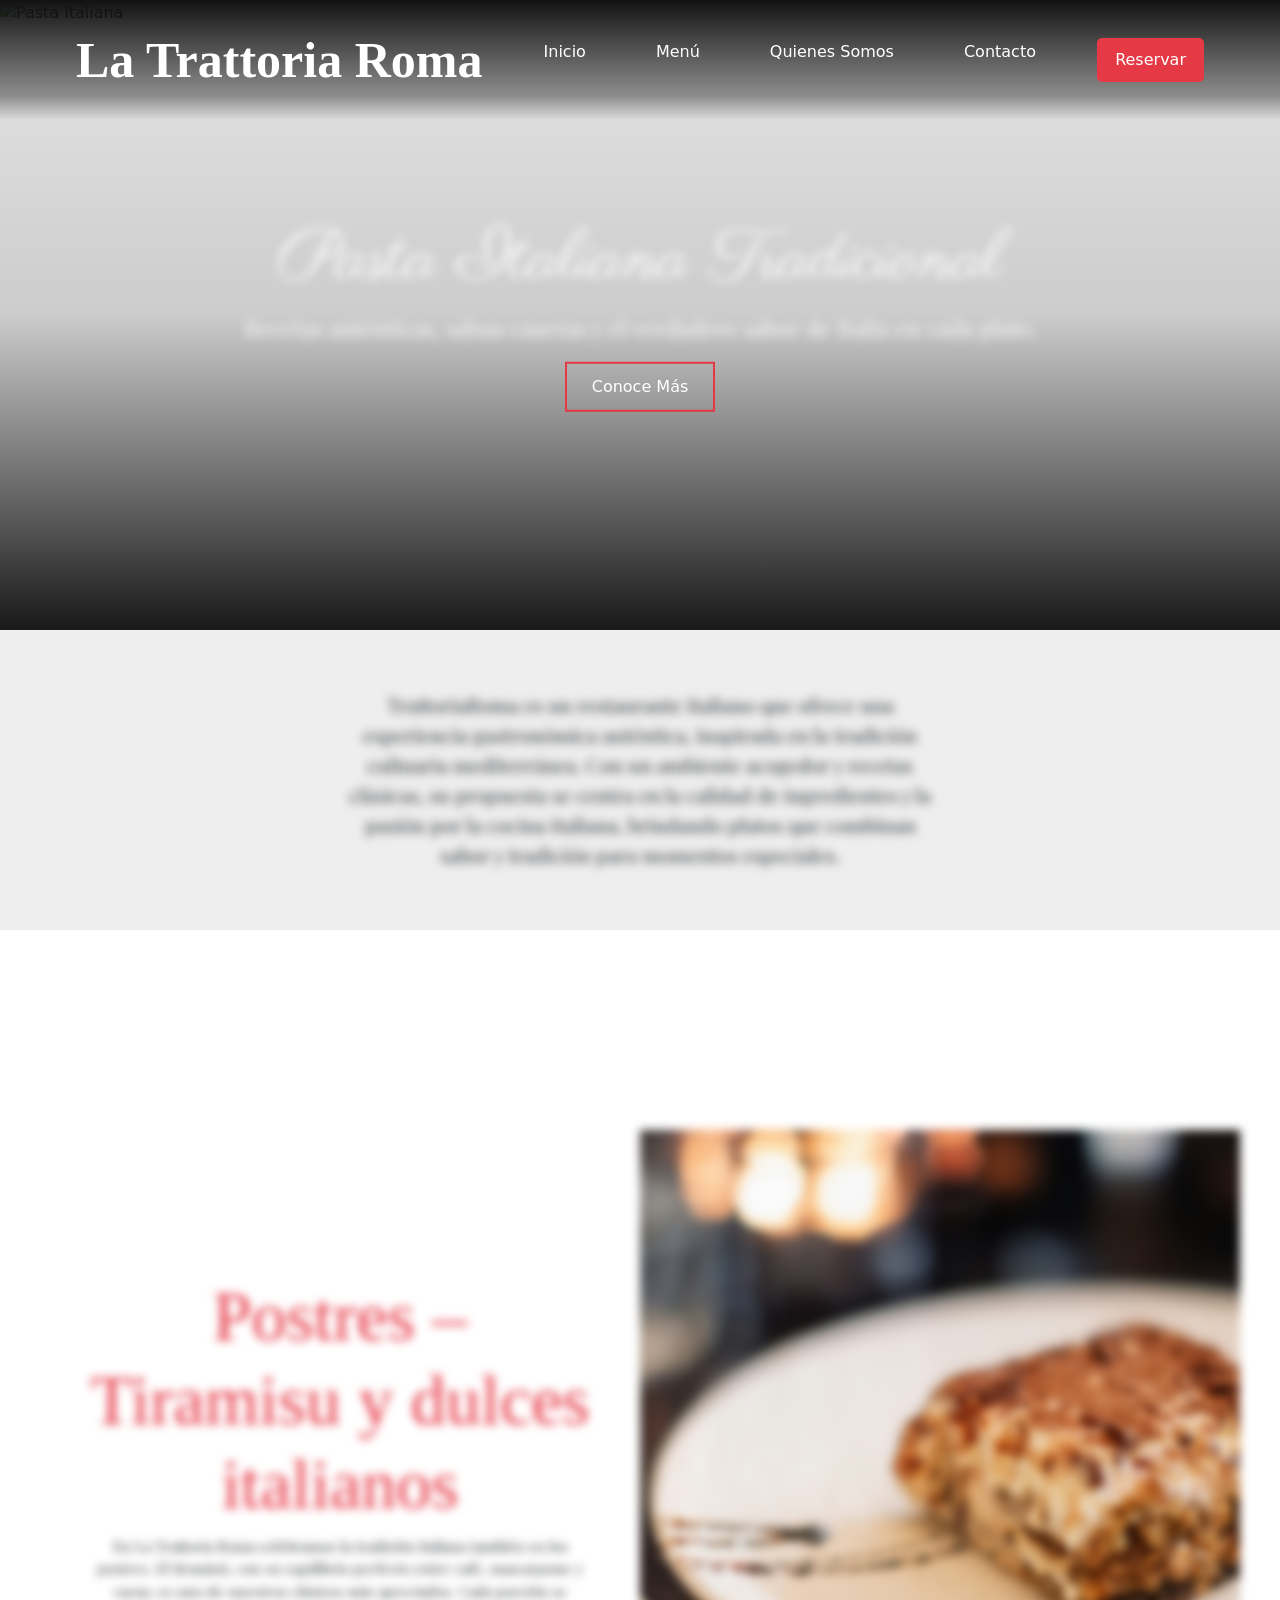
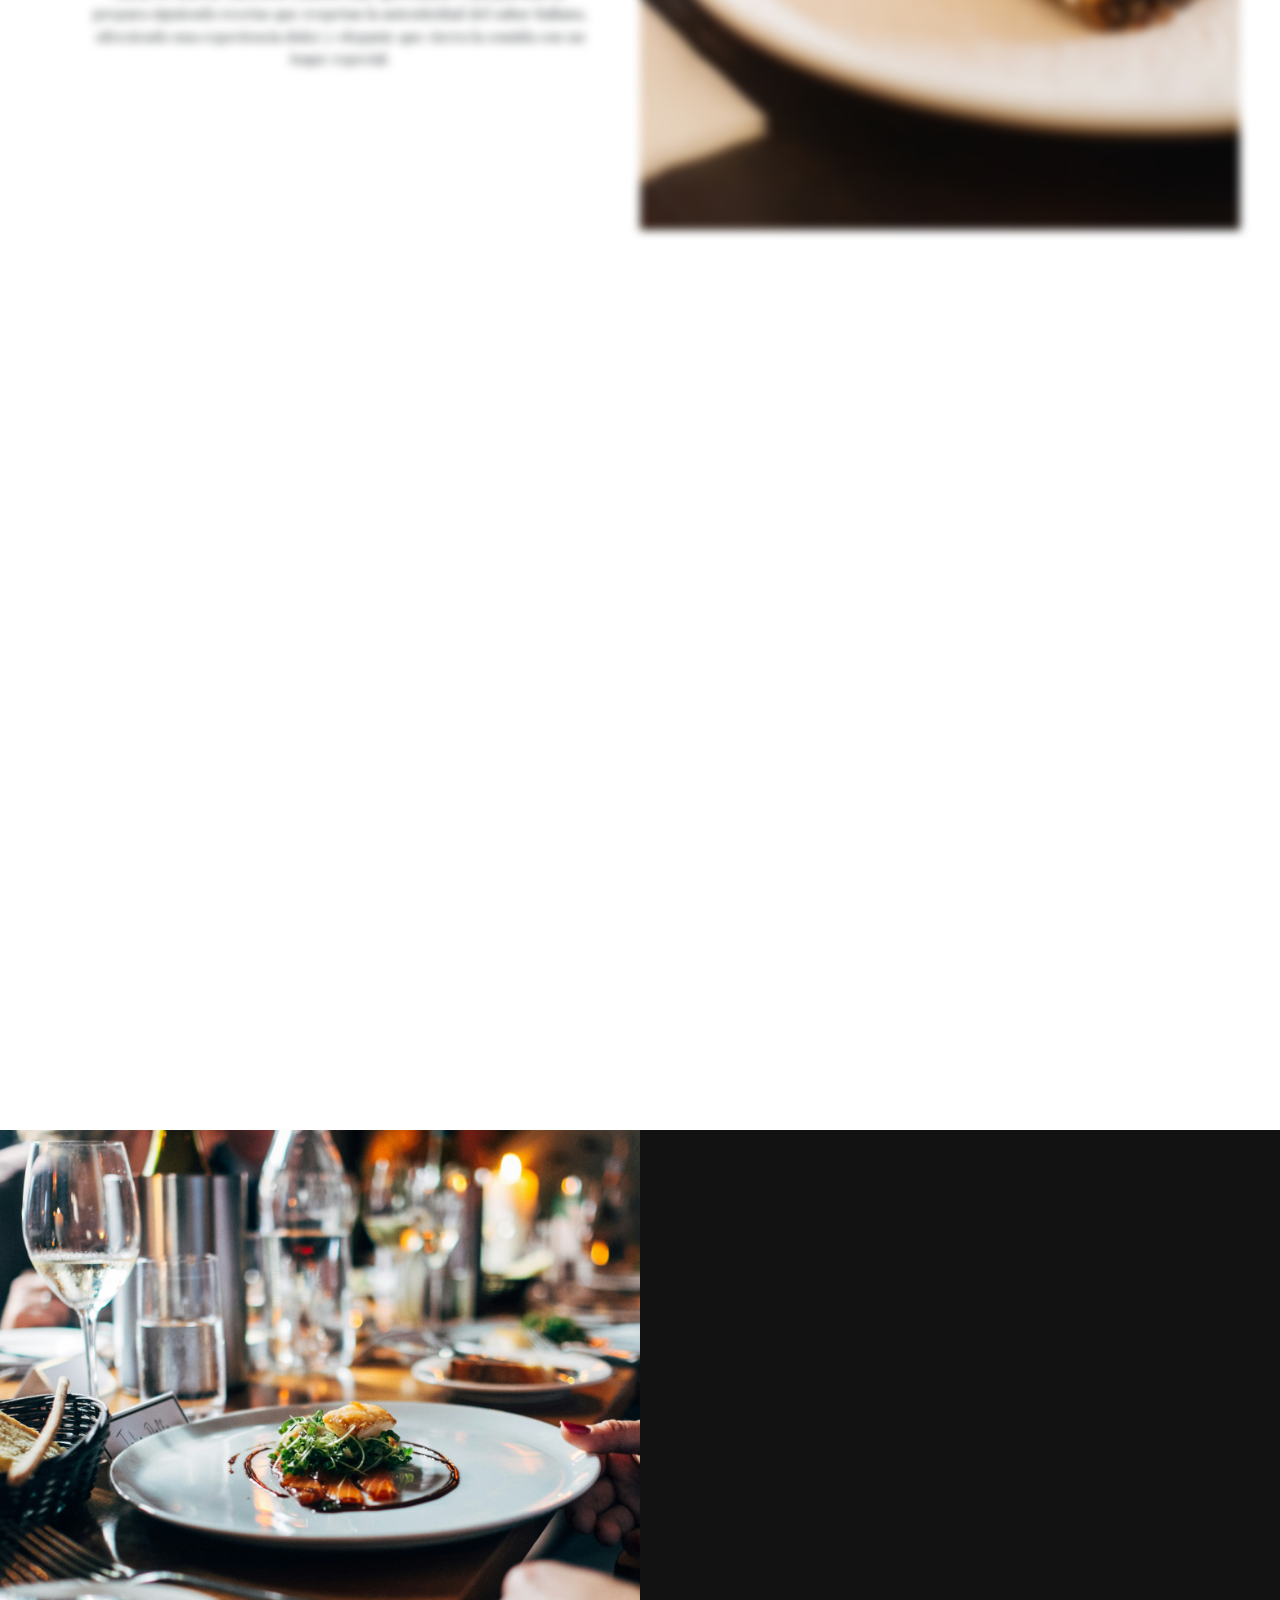
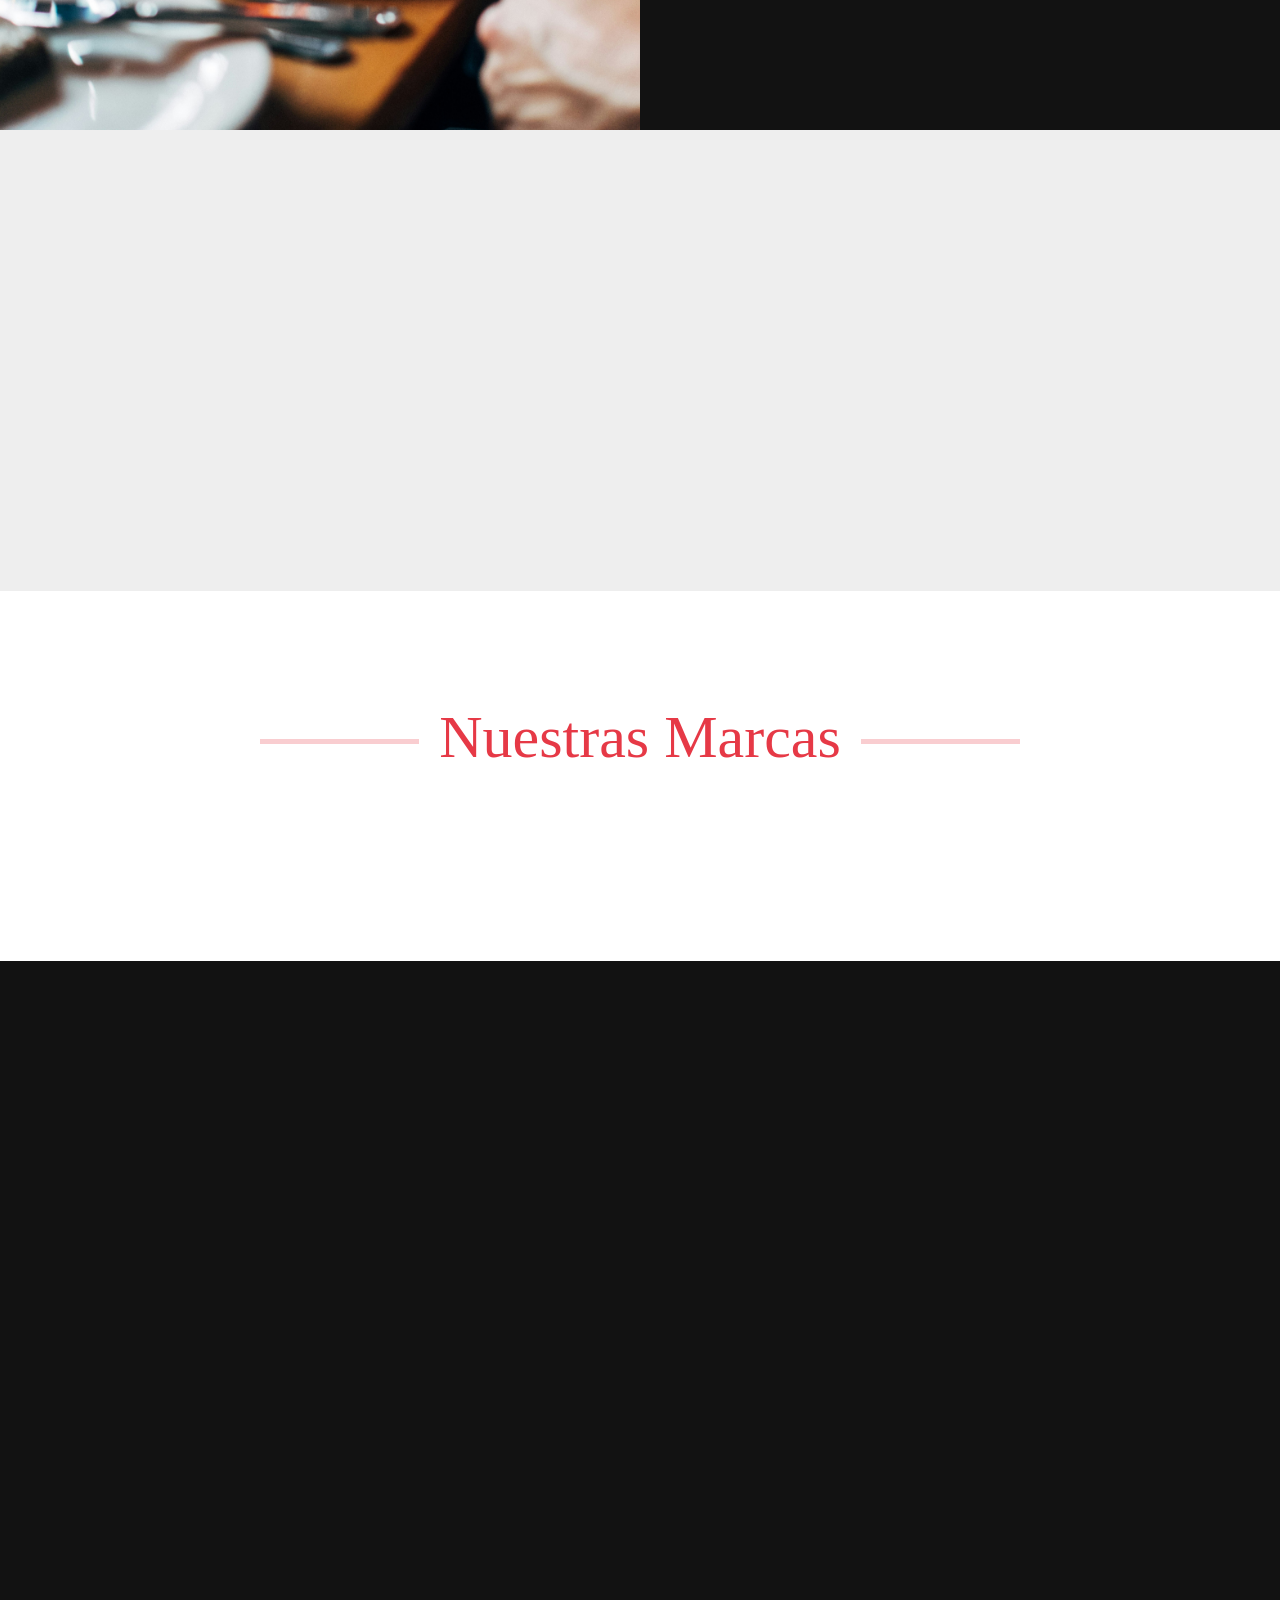
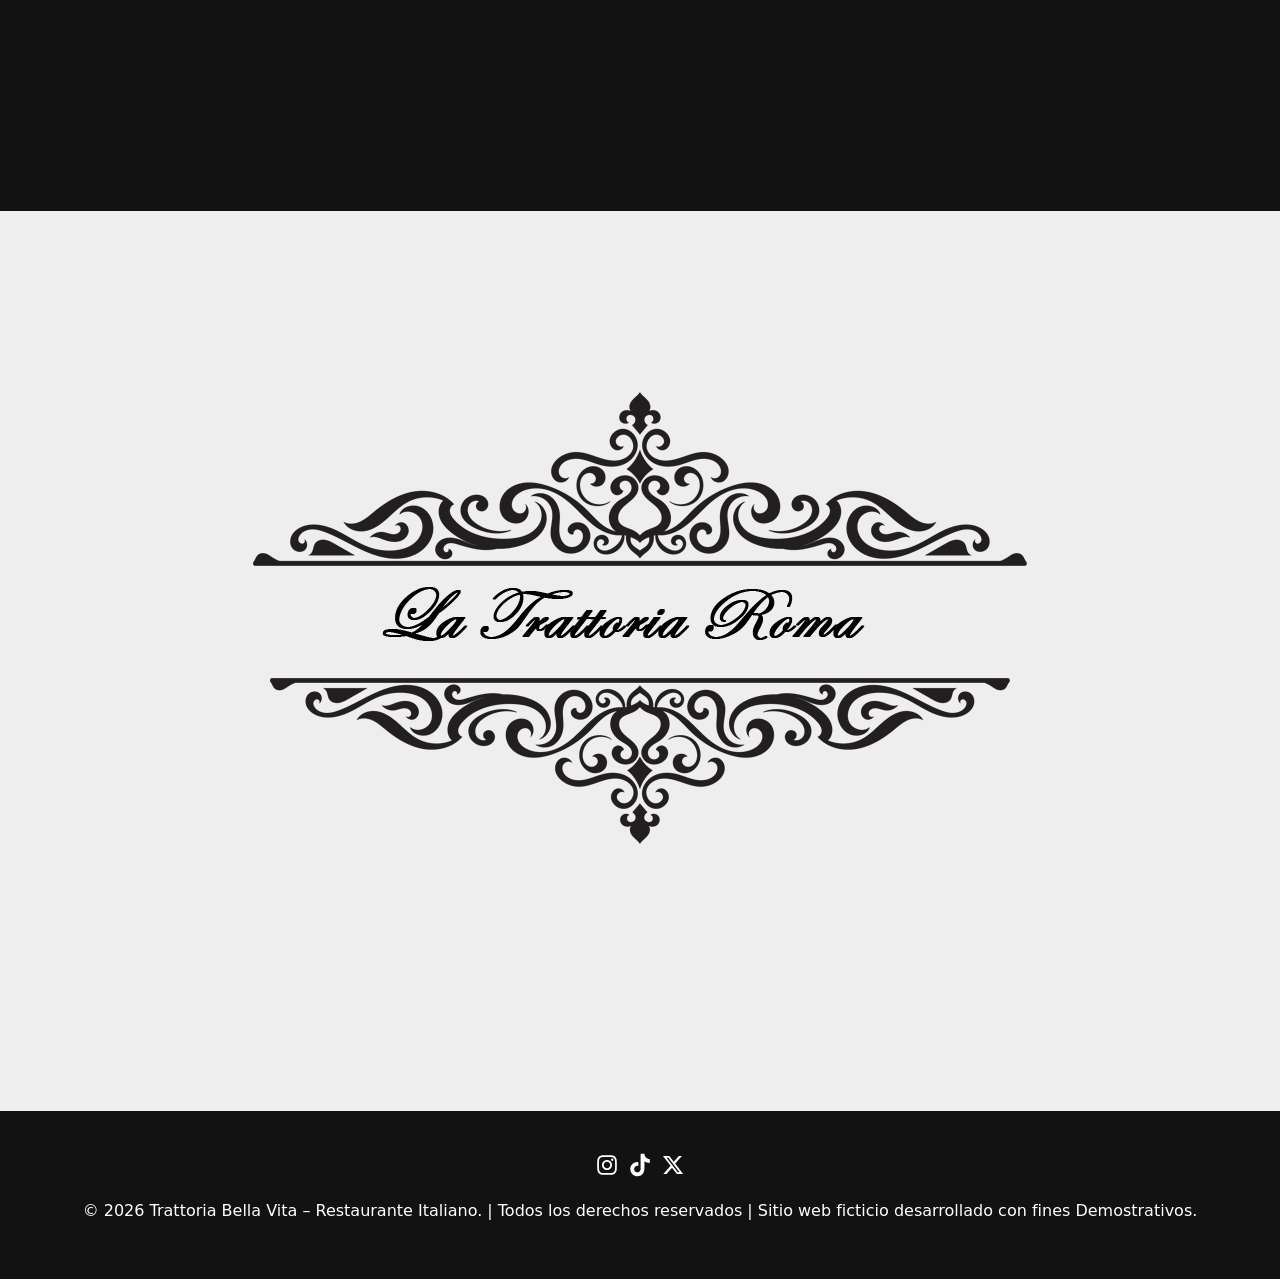
==== commit 7daeb1ac: "chore: ajustes responsive" ====
--- a/Index.html
+++ b/Index.html
@@ -32,7 +32,7 @@
             <ul class="nav-links">
             <li><a href="#inicio">Inicio</a></li>
             <li><a href="#menu">Menú</a></li>
-            <li><a href="#nosotros">Nosotros</a></li>
+            <li><a href="#nosotros">Quienes Somos</a></li>
             <li><a href="#contacto">Contacto</a></li>
             </ul>
         </nav>  
--- a/Css/stylesIndex.css
+++ b/Css/stylesIndex.css
@@ -268,7 +268,7 @@
   transform: scale(1.2);
 }
 /*Responsive*/
-@media (max-width: 768px) {
+@media (max-width: 720px) {
   .info{
     height: 800px;
   }
--- a/Css/stylesNav.css
+++ b/Css/stylesNav.css
@@ -84,7 +84,7 @@
   overflow: hidden;
 }
 /* RESPONSIVE */
-@media (max-width: 768px) {
+@media (max-width: 720px) {
 
   .nav-links {
     position: fixed; /* 👈 importante */
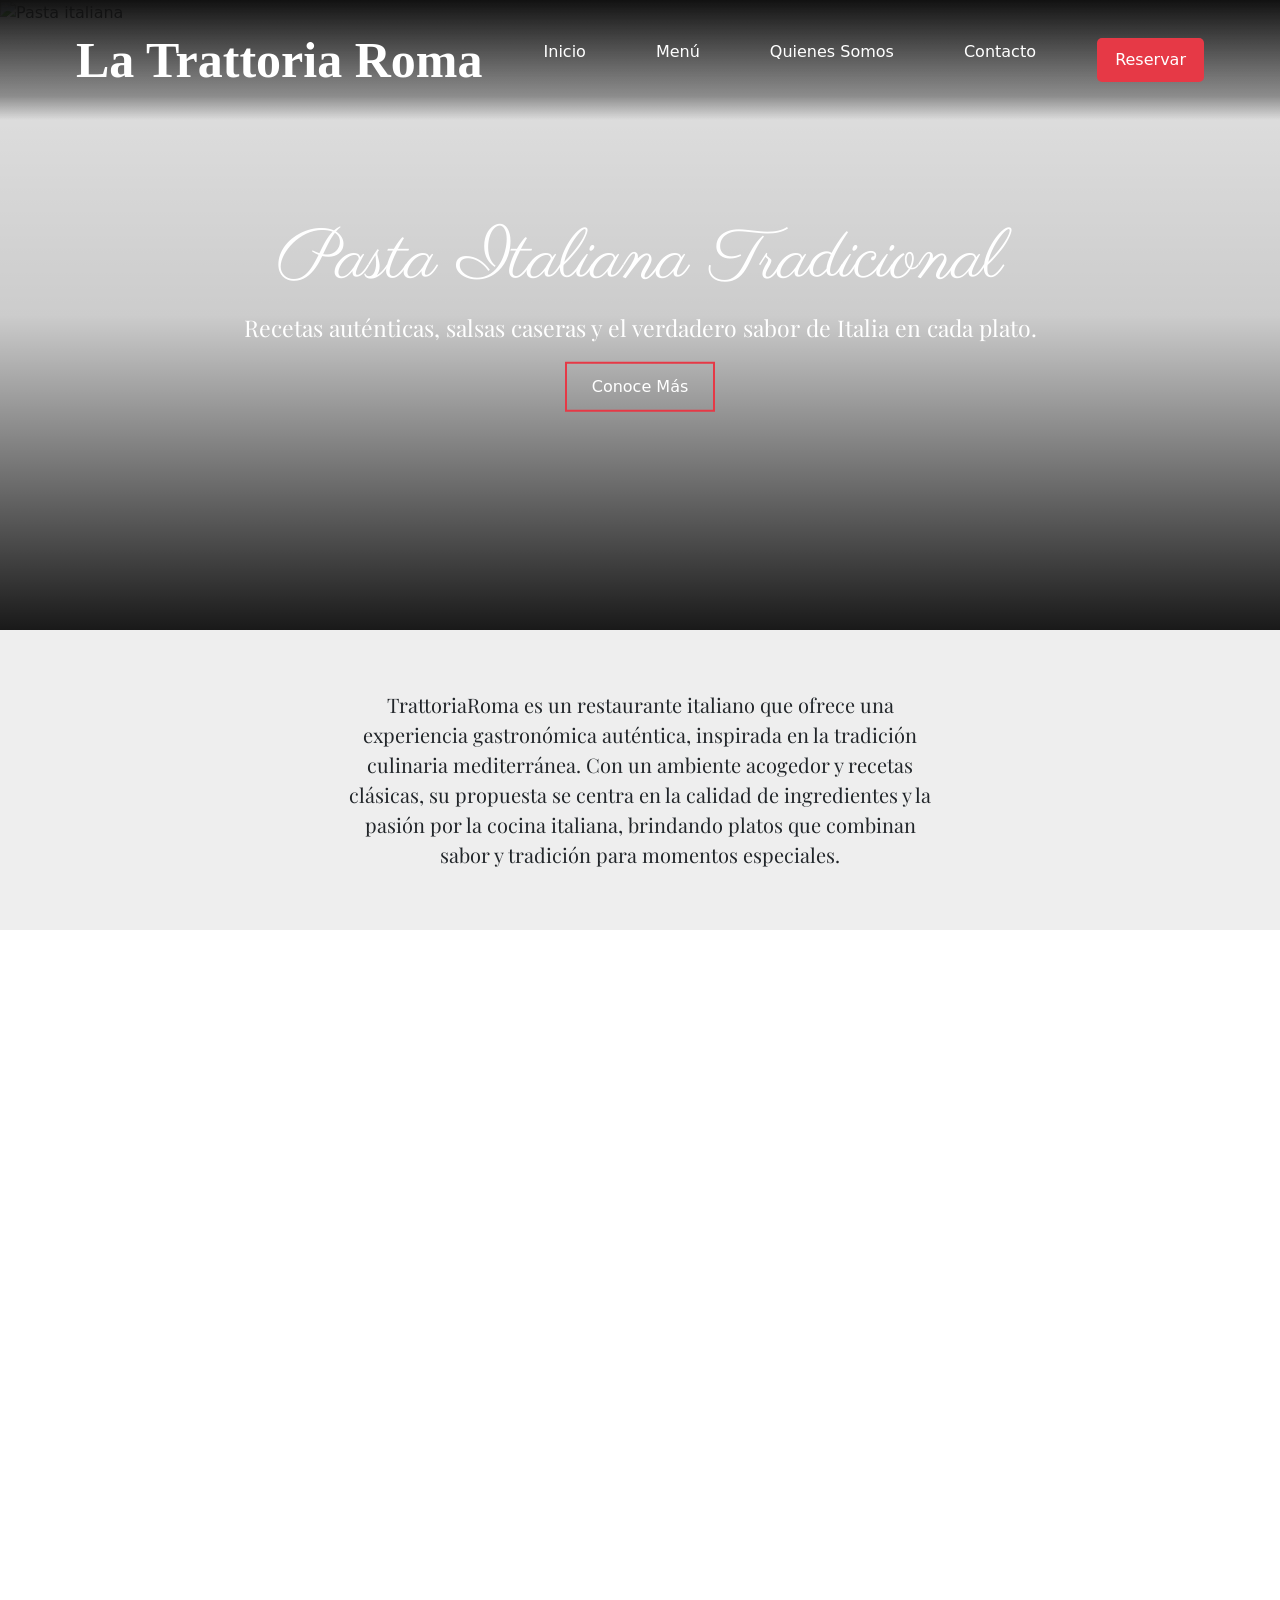
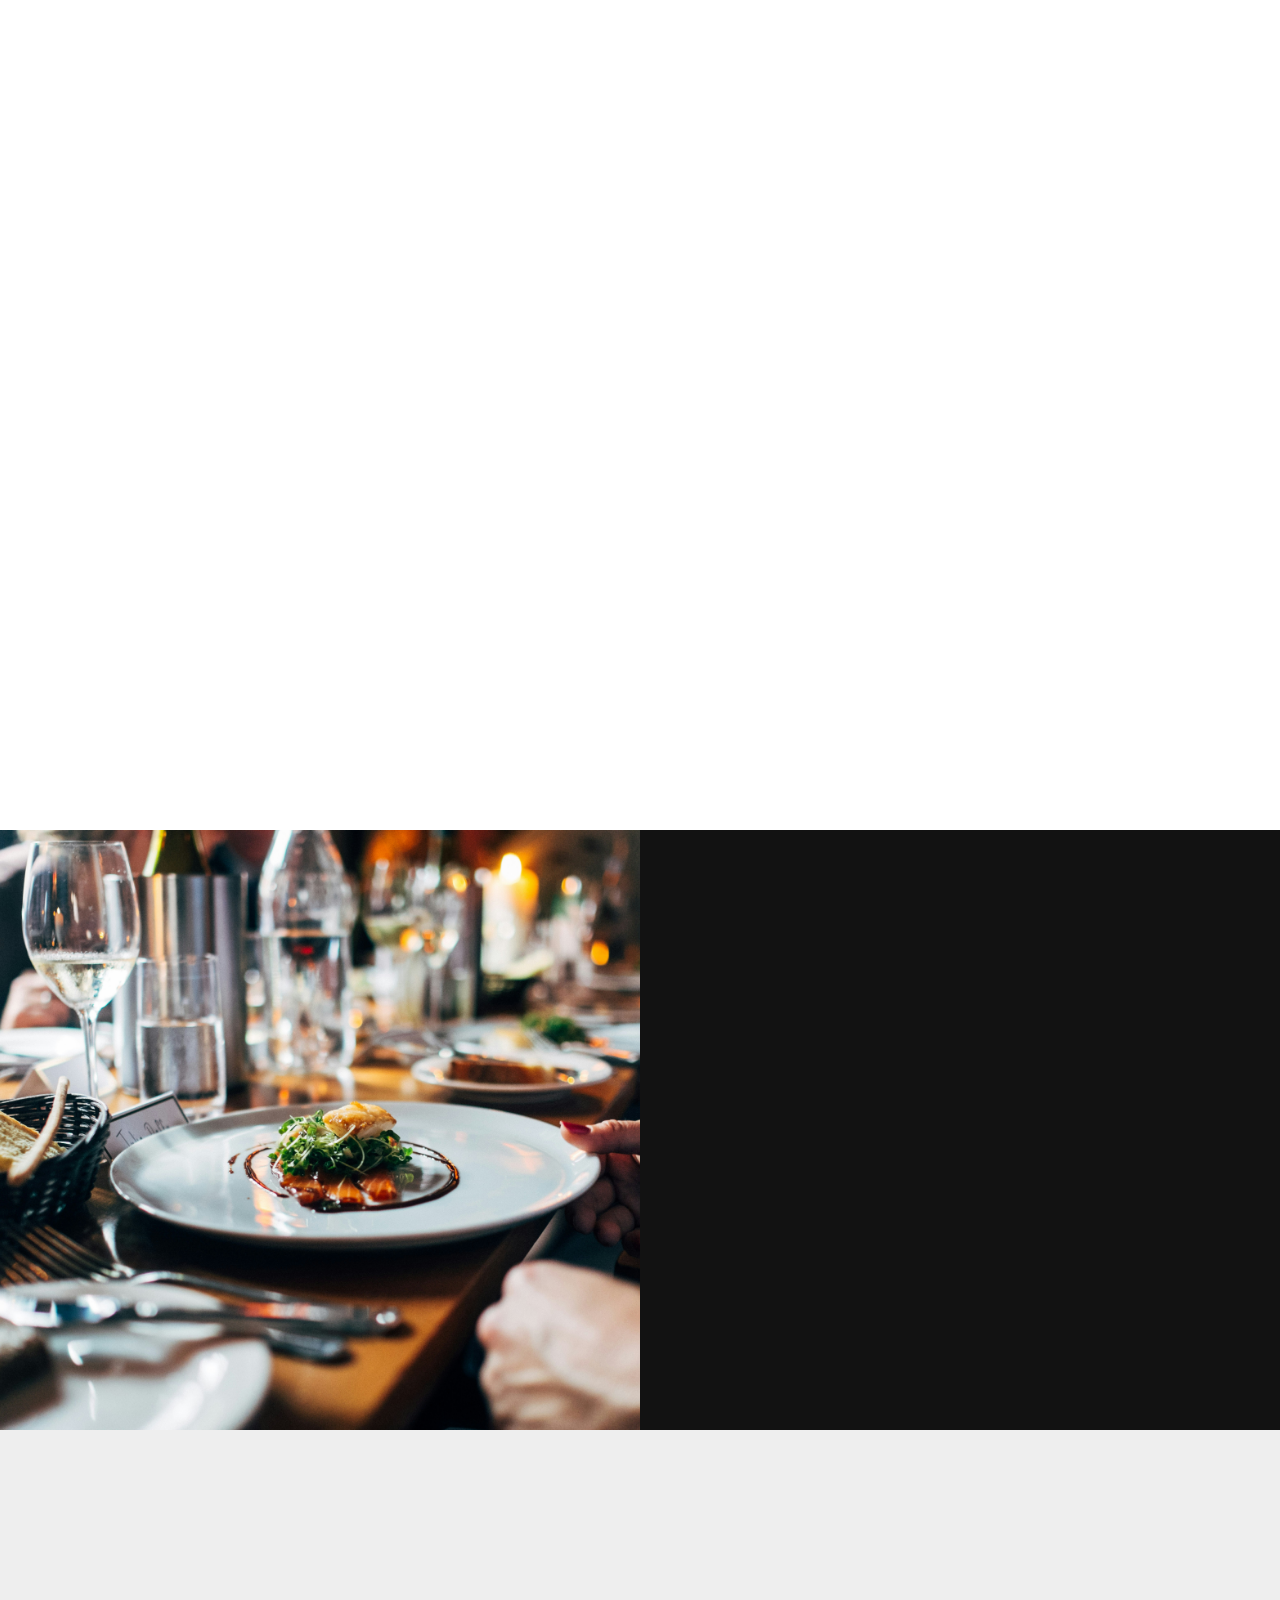
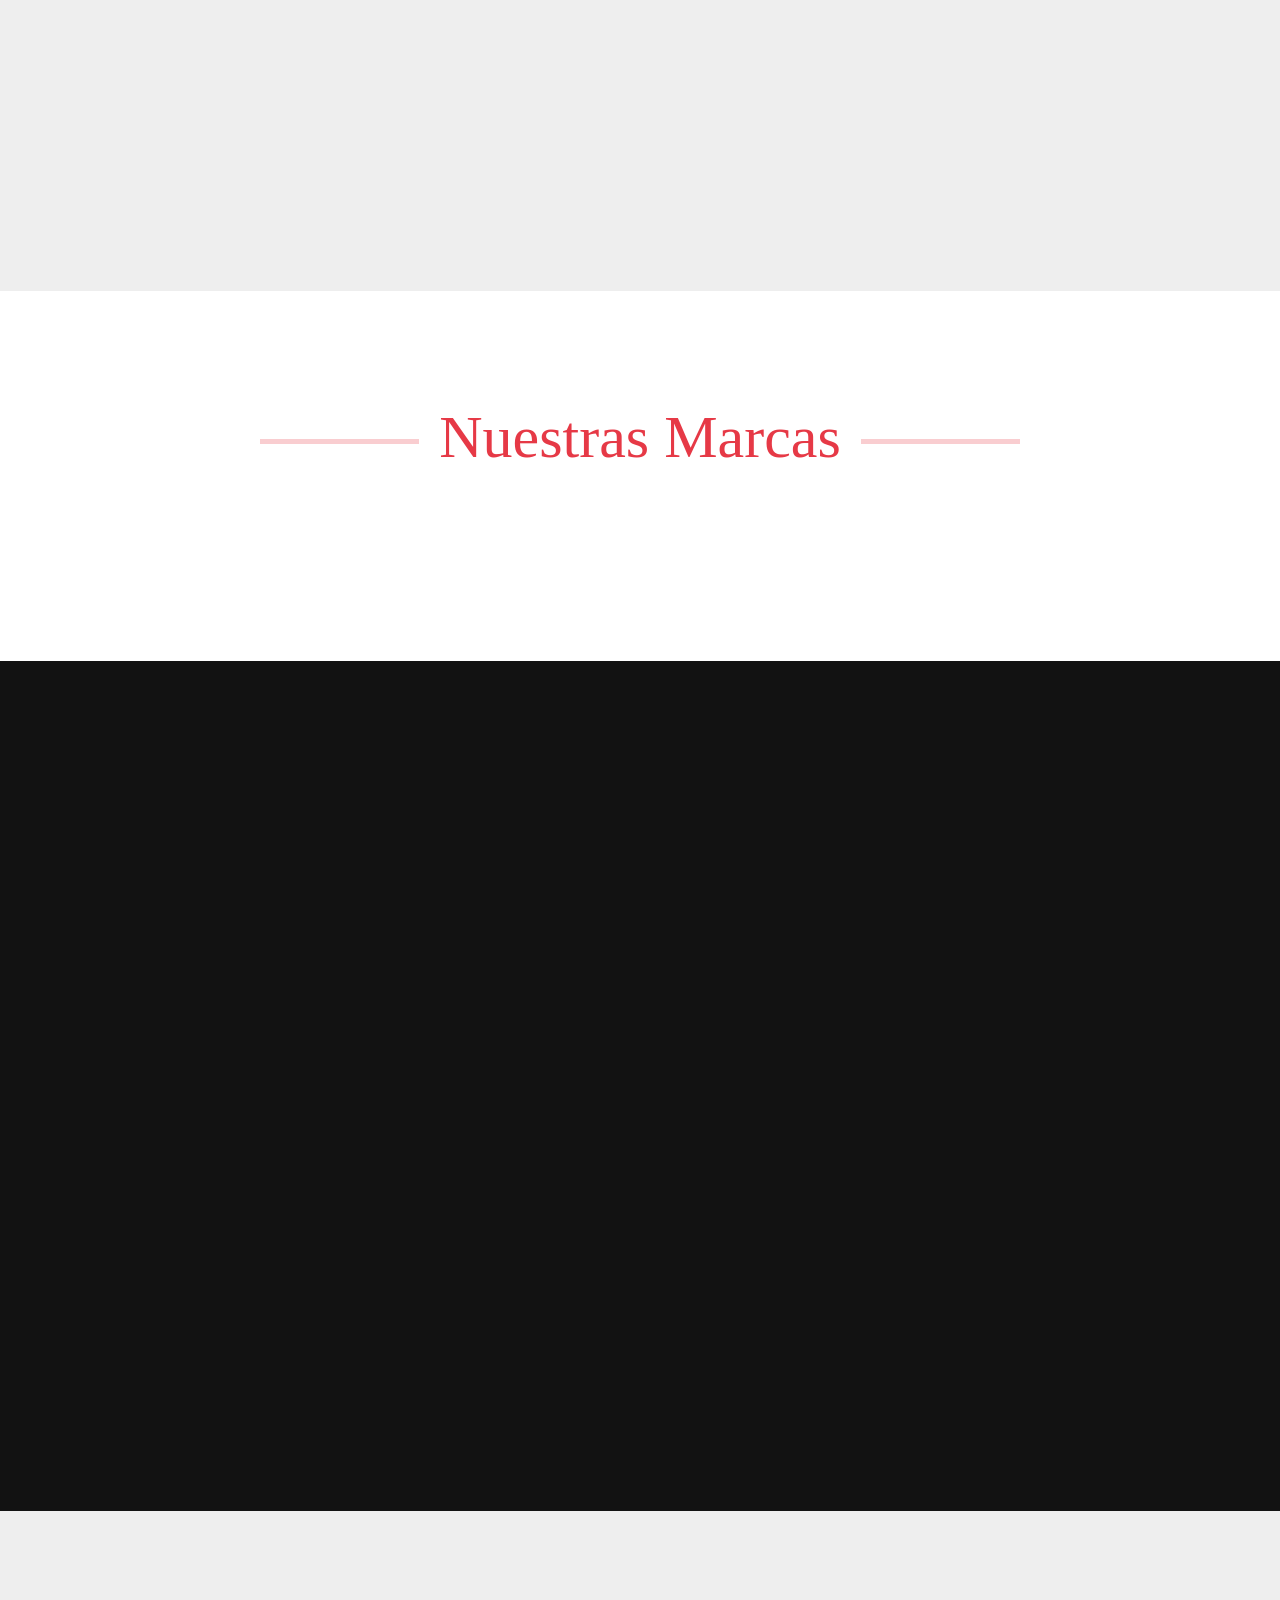
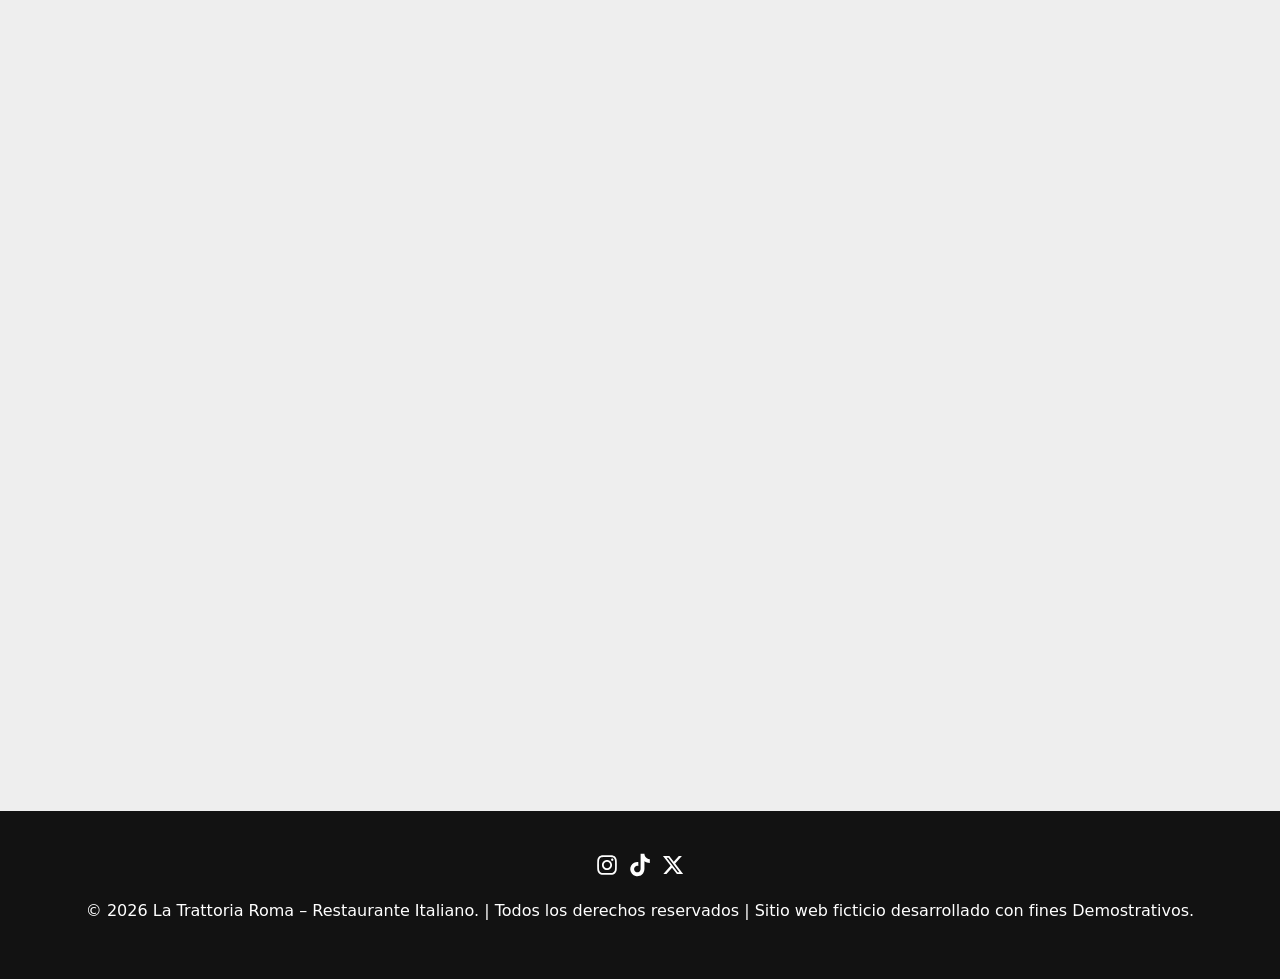
==== commit c3b3a62d: "chore: ajustes responsive" ====
--- a/Index.html
+++ b/Index.html
@@ -94,8 +94,10 @@
     <div class="contenido_txt">
       <h1 class="reveal">Postres – Tiramisu y dulces italianos</h1>
       <p class="reveal">En La Trattoria Roma celebramos la tradición italiana también en los postres. El tiramisú, con su equilibrio perfecto entre café, mascarpone y cacao, es uno de nuestros clásicos más apreciados. Cada porción se prepara siguiendo recetas que respetan la autenticidad del sabor italiano, ofreciendo una experiencia dulce y elegante que cierra la comida con un toque especial.</p>
+       
     </div>
     <img class="contenido_img reveal" src="/Assets/img/img_home/roma1.jpg" alt="">
+    
 
  </div>
  <div class="contenido_alter">
@@ -179,7 +181,7 @@
   <img src="/Assets/svgIcons/tiktok-brands-solid-full.svg" alt="">
   <img src="/Assets/svgIcons/x-twitter-brands-solid-full.svg" alt="">
   </div>
-  <p>© 2026 Trattoria Bella Vita – Restaurante Italiano.  |  Todos los derechos reservados  |  Sitio web ficticio desarrollado con fines Demostrativos.</p>
+  <p>© 2026 La Trattoria Roma – Restaurante Italiano.  |  Todos los derechos reservados  |  Sitio web ficticio desarrollado con fines Demostrativos.</p>
 </div> 
 </footer>
 </html>
--- a/Css/stylesIndex.css
+++ b/Css/stylesIndex.css
@@ -25,9 +25,12 @@
 }
 /*CONTENIDO DE HOME*/
 .sobreProduct{
-  padding: 200px 0px;
+  padding: 50px 0px;
+  width: 100%;
+  height: auto ;
 }
 .contenido{
+  overflow: hidden;
   display: flex;
   flex-wrap: wrap;
   width: 100%;
@@ -35,52 +38,44 @@
   justify-content: center;
   align-items: center; 
 }
-.contenido_txt{
-width: 600px;
-font-size: 15px;
-padding: 50px;
-}
-.contenido_txt h1{
- color: #e63946;
- font-size: 70px;
- font-family: "edwardian script ITC", cursive;
-}
-.contenido_txt p{
-  font-family: playfair display,serif;
-}
-.contenido_img{
-width: 600px;
-height: 700px;
-object-fit: cover;
-}
+.contenido{
+display: flex;
+  flex-wrap: wrap;
+  justify-content: center;
+  align-items: center;
+  gap: 40px;
+}
+.contenido_alter{
+  display: flex;
+  flex-wrap: wrap;
+  justify-content: center;
+  align-items: center;
+  gap: 40px;
+  flex-direction: row-reverse;
+}
+
+.contenido_txt,
 .contenido_alter_txt{
-width: 600px;
-padding: 50px;
-}
+  justify-content: center;
+  text-align: center;
+  flex: 1 1 500px;   
+  max-width: 600px;
+  padding: 50px;
+  font-family: playfair display, serif;
+}
+.contenido_txt h1,
 .contenido_alter_txt h1{
-  color: #e63946;
- font-size: 70px;
- font-family: "edwardian script ITC", cursive;
-}
-.contenido_alter_txt p{
-  font-family: playfair display,serif;
-  font-size: 15px;
-}
+  font-family: "edwardian script ITC", cursive;
+  color: #e63946;
+}
+
+.contenido_img,
 .contenido_alter_img{
-width: 600px;
-height: 700px;
-object-fit: cover;
-}
-
-/*alter*/
-.contenido_alter{
-  display: flex;
-  flex-wrap: wrap;
-  width: 100%;
-  text-align: center;
-  justify-content: center;
-  align-items: center; 
-  flex-direction: row-reverse;
+  flex: 1 1 500px;
+  max-width: 600px;
+  width: 100%;
+  height: 700px;
+  object-fit: cover;
 }
 /*Contenido sub*/
 .info{
@@ -205,7 +200,7 @@
 /*ubicacion*/
 .ubicacion{
   display: flex;
-  height: 850px;
+  min-height: 850px;
   width: 100%;
   background-color: #121212;
 }
@@ -240,6 +235,11 @@
   height: auto;
   background-color: #eee;
 }
+.logo-footer img {
+  max-width: 100%;
+  height: auto;
+  display: block;
+}
 /*Footer*/
 footer{
   width: 100%;
@@ -269,6 +269,13 @@
 }
 /*Responsive*/
 @media (max-width: 720px) {
+  .logo{
+    font-size: 200px;
+  }
+  .TrattoriaRoma p{
+    font-size: 15px;
+   
+  }
   .info{
     height: 800px;
   }
@@ -278,6 +285,54 @@
   .miembros-txt p{
  font-size: 13px;
 }
+  .info,
+  .ubicacion{
+    flex-direction: column;
+   
+  }
+
+  .miembros-txt,
+  .contenedor-miembros-img,
+  .ubicacion_mapa,
+  .ubicacion_info{
+    width: 100%;
+    height: 800px;
+  }
+  .miembros-txt{
+    padding-top: 70px;
+  }
+
+  .miembros-txt h1,
+  .ubicacion_info h1{
+    font-size: 45px;
+  }
+
+  .ubicacion{
+    min-height: auto;
+  }
+  .ubicacion_info p{
+    font-size: 15px;
+  }
+  /*header*/
+  header{
+    width: 100%;
+  }
+
+  .contenido,
+  .contenido_alter{
+    flex-direction: column;
+  }
+
+  .contenido_img,
+  .contenido_alter_img{
+    height: auto;
+  }
+
+  .contenido_txt h1,
+  .contenido_alter_txt h1{
+    font-size: 42px;
+  }
+
 }
   
 
--- a/Css/stylesNav.css
+++ b/Css/stylesNav.css
@@ -85,6 +85,9 @@
 }
 /* RESPONSIVE */
 @media (max-width: 720px) {
+  .logo{
+    font-size: 30px;
+  }
 
   .nav-links {
     position: fixed; /* 👈 importante */
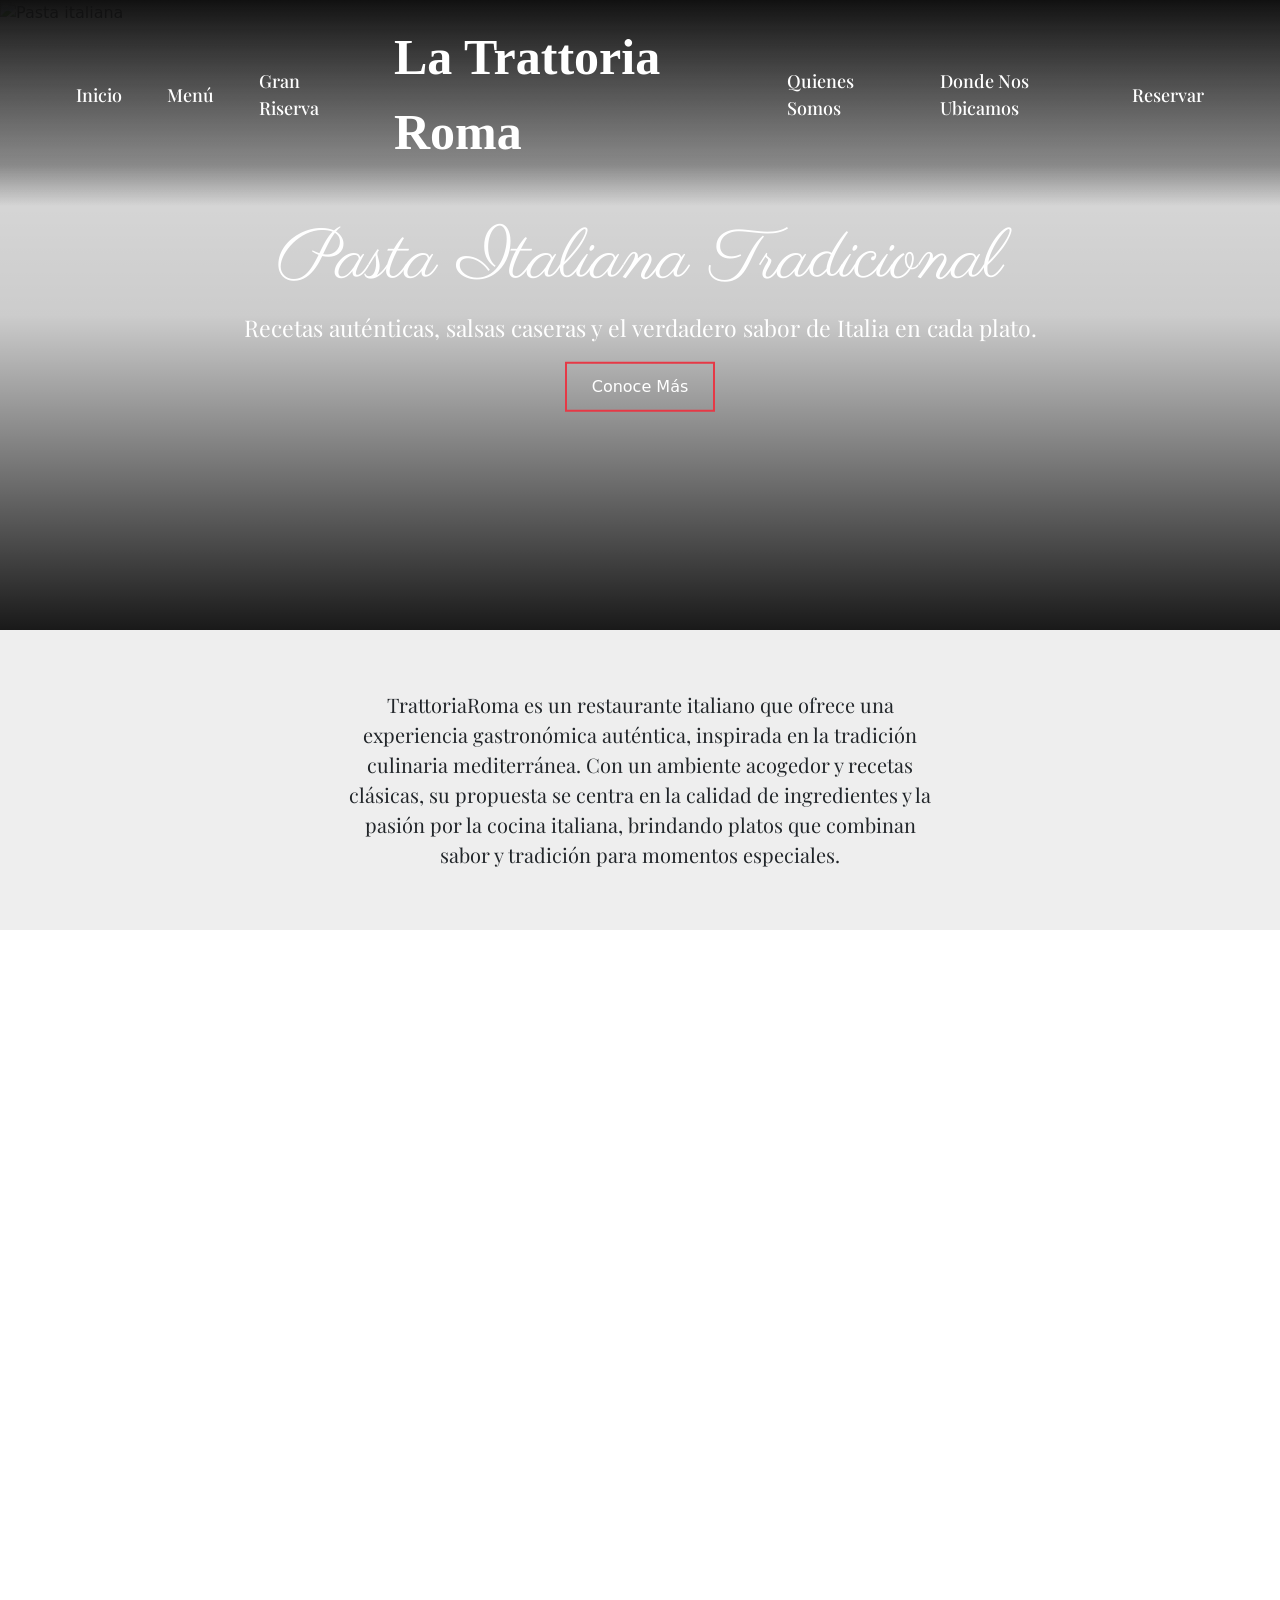
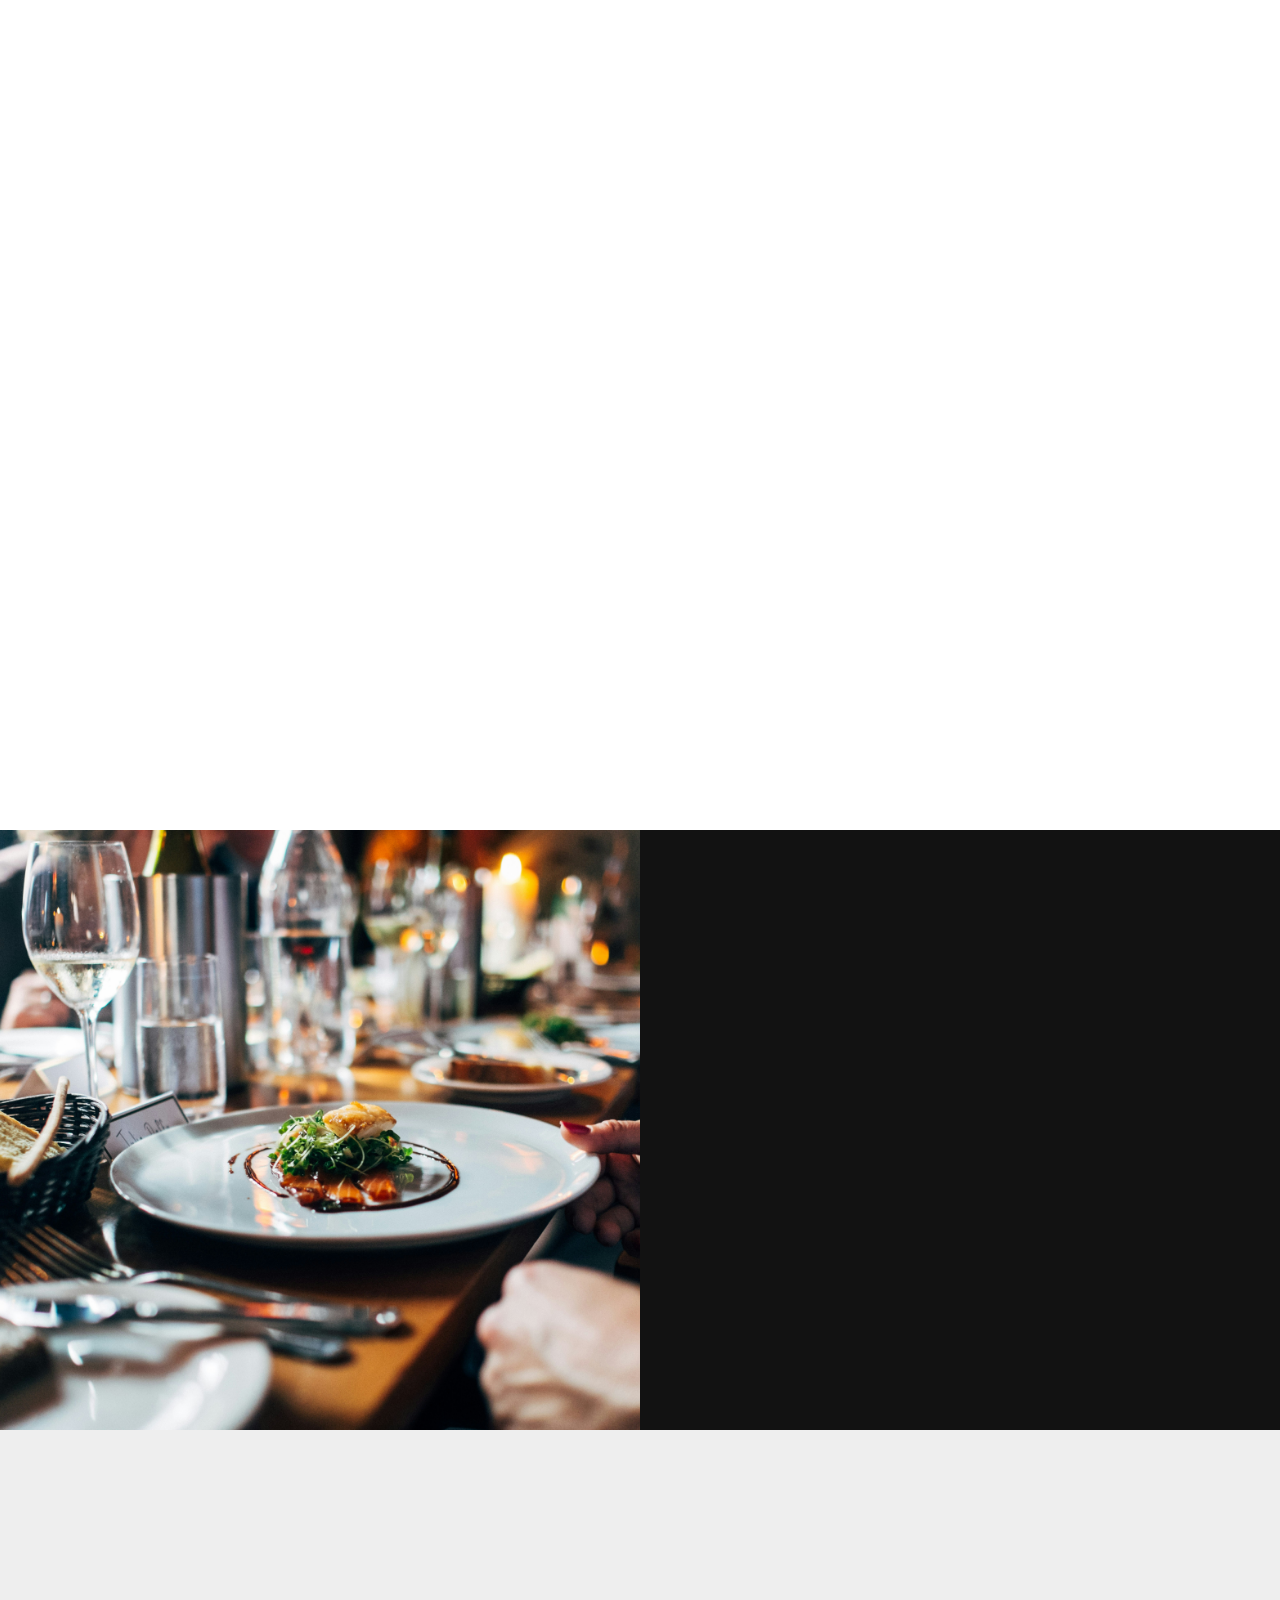
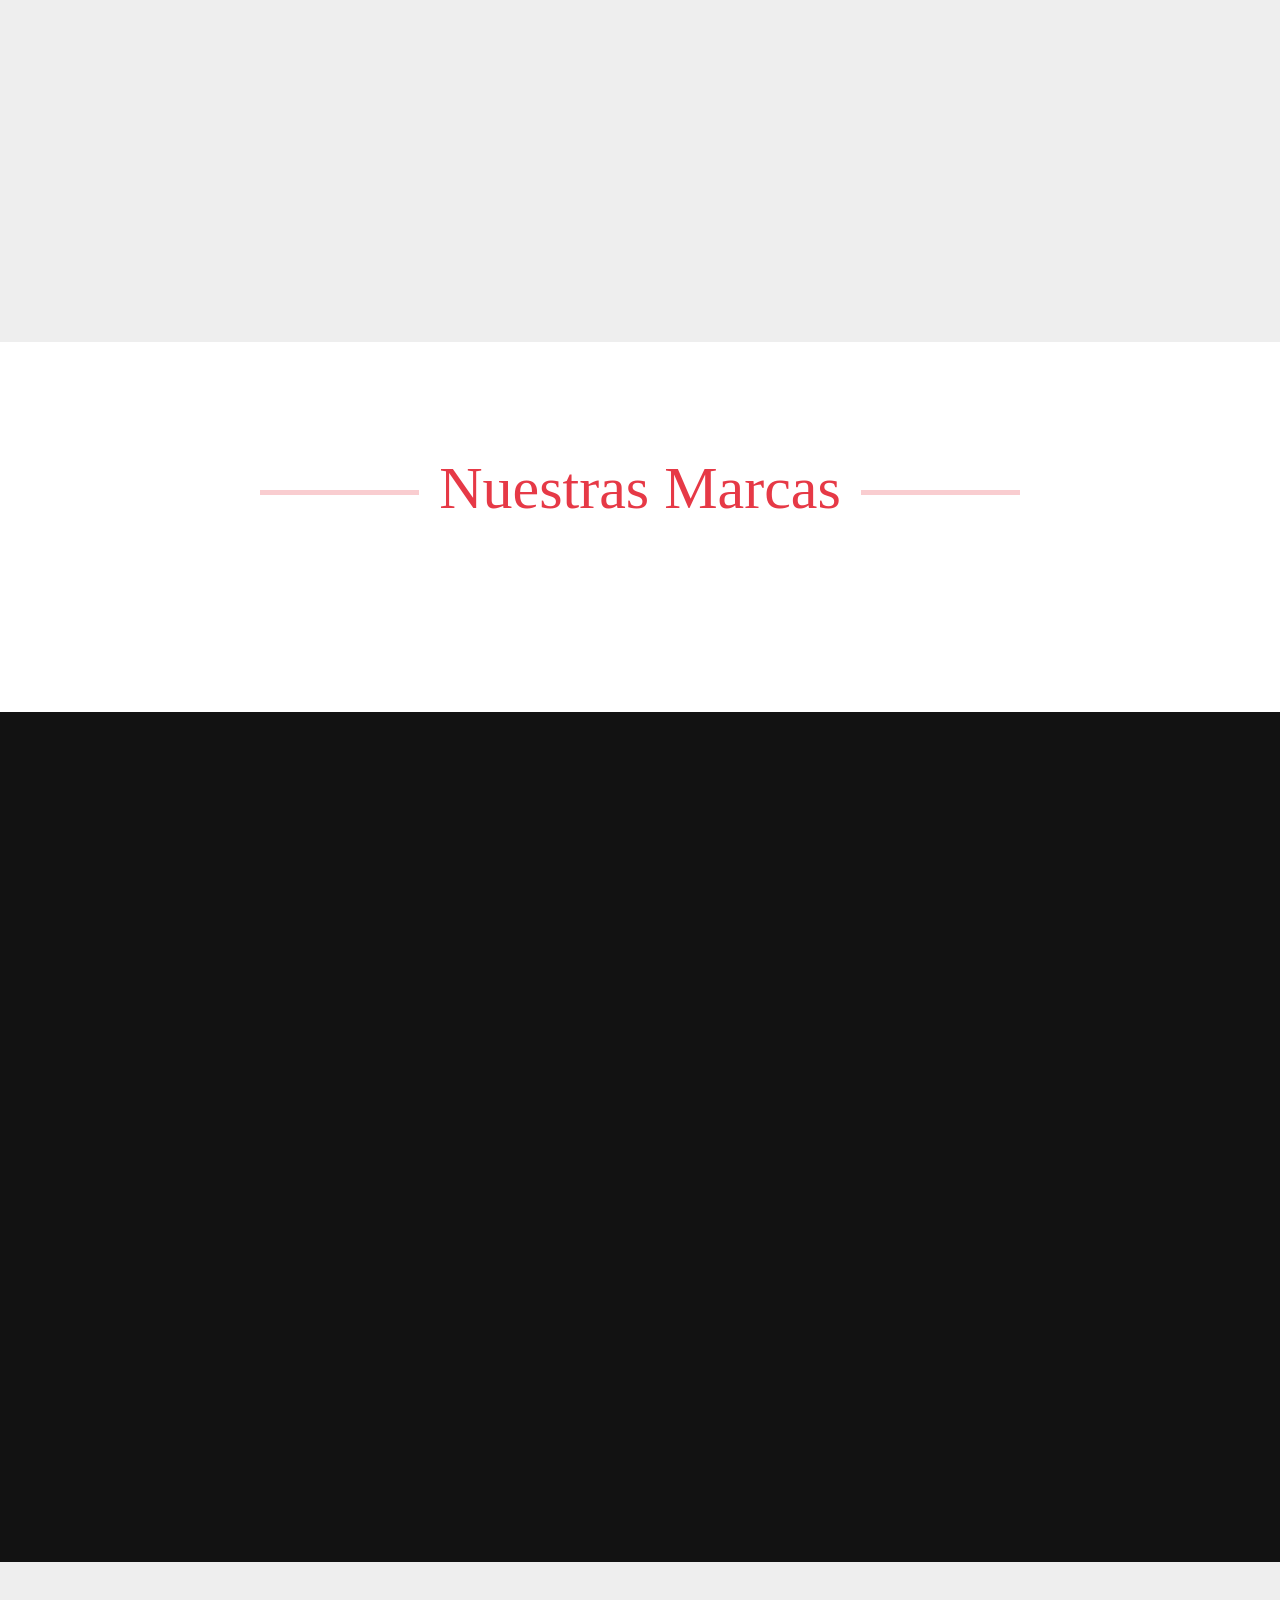
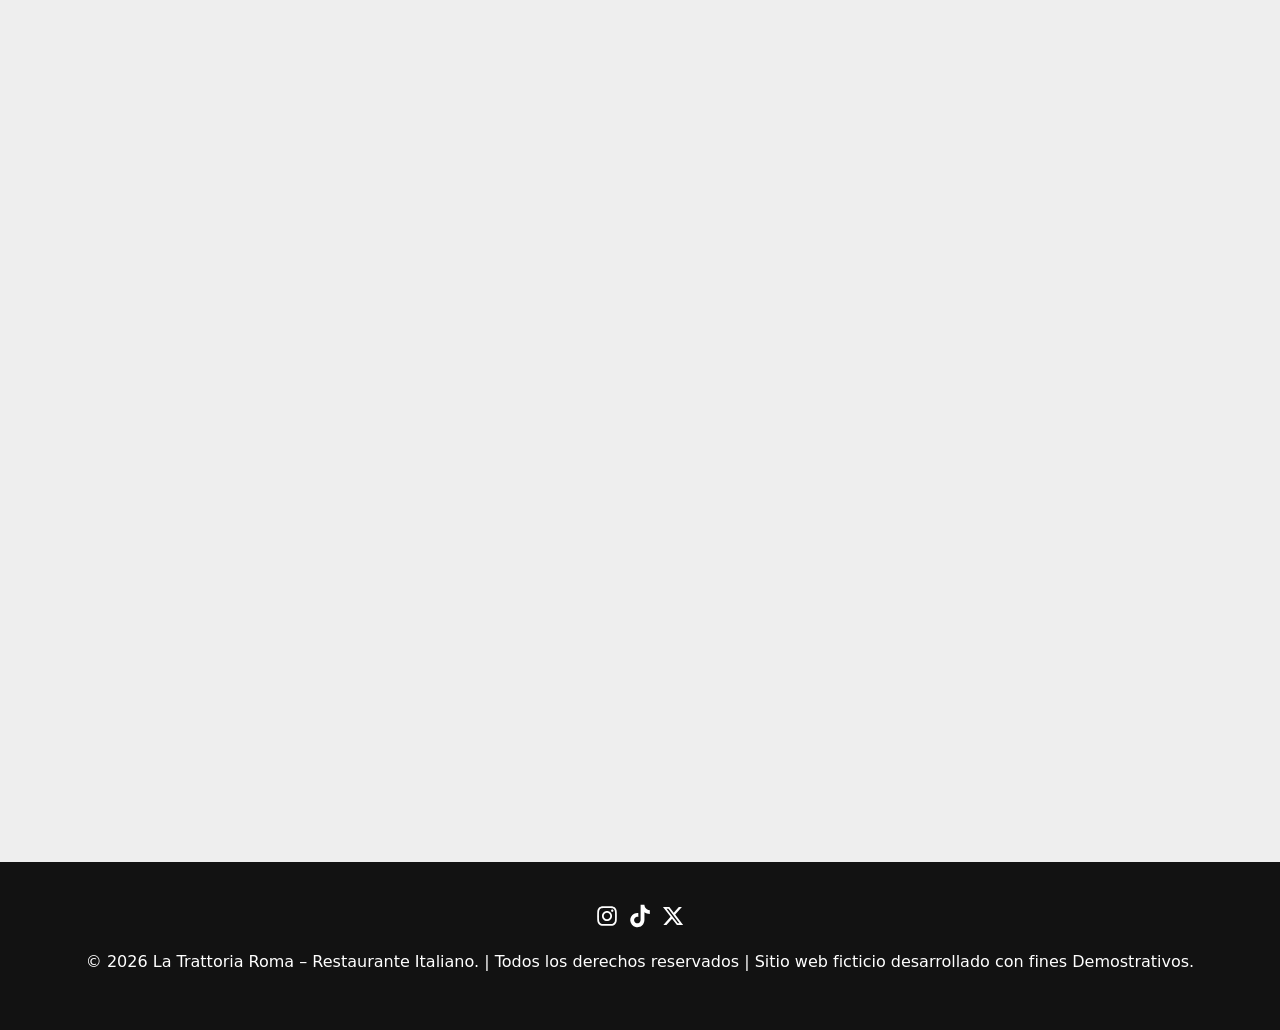
==== commit 789ffb56: "chore:ajustes responsive" ====
--- a/Index.html
+++ b/Index.html
@@ -26,21 +26,25 @@
     <header class="HeaderNav"> 
          <div class="container">
 
-            <div class="logo">La Trattoria Roma</div>
-
+           
         <nav class="Navbar">
             <ul class="nav-links">
             <li><a href="#inicio">Inicio</a></li>
             <li><a href="#menu">Menú</a></li>
-            <li><a href="#nosotros">Quienes Somos</a></li>
-            <li><a href="#contacto">Contacto</a></li>
+            <li><a href="#gran_riserva">Gran Riserva</a></li>
+
+               <div class="logo">La Trattoria Roma</div>
+
+            <li><a href="#quienes_somos">Quienes Somos</a></li>
+            <li><a href="#donde_nos_ubicamos">Donde Nos Ubicamos</a></li>
+            <li><a href="#" class="">Reservar</a></li>
             </ul>
         </nav>  
            
-        <a href="#" class="btn-reserva">Reservar</a>
+        <div class="logo_movil">La Trattoria Roma</div>
 
         <button class="menu-toggle" aria-label="Abrir menú">
-  <img src="/Assets/svgIcons/bars-solid-full.svg" alt="Menú">
+       <img src="/Assets/svgIcons/bars-solid-full.svg" alt="Menú">
        </button>
 
         </div> 
@@ -49,7 +53,7 @@
 
 
       <!-- carrousel-->       
-<section class="hero">
+<section id="inicio" class="hero">
 
   <div class="slide active">
     <img src="Assets/hero_carrousel/pasta.jpg" alt="Pasta italiana">
@@ -113,7 +117,7 @@
 </section>
 
 <!--contenido sub--> 
-<section>
+<section id="gran_riserva">
   <div class="info">
     <div class="contenedor-miembros-img">
      <img class="miembros-img" src="/Assets/img/img_Gran Riserva/Gran Riserva.jpg" alt="">
@@ -127,11 +131,14 @@
     </div>
   </div>
 </section>
-<section>
+
+<section id="quienes_somos">
   <div class="about">
     <div class="aboutUs">
 <h1 class="reveal">Quiénes Somos</h1>
 <p class="reveal">En TrattoriaRoma creemos que la cocina italiana es más que una tradición: es una forma de compartir momentos. Nacimos con la pasión de llevar a cada mesa los sabores auténticos del Mediterráneo, combinando recetas clásicas, ingredientes frescos y un ambiente acogedor que invita a disfrutar sin prisa.
+  <br>
+  <br>
 Nuestro compromiso es ofrecer una experiencia gastronómica que equilibre calidad, calidez y dedicación en cada detalle. Desde nuestras pastas artesanales hasta nuestras pizzas horneadas al momento, cada plato refleja el respeto por la tradición y el amor por la buena cocina.
 En TrattoriaRoma no solo servimos comida, creamos experiencias para recordar</p>
 </div>
@@ -147,7 +154,8 @@
 
   </div>
 </section>
-<section>
+
+<section id="donde_nos_ubicamos">
   <div class="ubicacion">
     <div class="ubicacion_mapa">
       <iframe src="https://www.google.com/maps/embed?pb=!1m18!1m12!1m3!1d11246.9892784528!2d-74.04353076379432!3d4.69840685039163!2m3!1f0!2f0!3f0!3m2!1i1024!2i768!4f13.1!3m3!1m2!1s0x8e3f9ab26ea0240f%3A0x96607cc537204acd!2sUnicentro%20Bogot%C3%A1%20Centro%20Comercial!5e0!3m2!1ses!2sco!4v1772076794812!5m2!1ses!2sco" width="100%" height="100%" style="border:0;" allowfullscreen="" loading="lazy" referrerpolicy="no-referrer-when-downgrade"></iframe>
@@ -173,6 +181,7 @@
 <script src="/Js/menuDespl.js"></script>
 <script src="/Js/carrousel.js"></script>
 <script src="/Js/scroll.js"></script>
+<script src="/Js/NavScroll.js"></script>
 </body>
 <footer>
 <div class="redes">
--- a/Css/stylesIndex.css
+++ b/Css/stylesIndex.css
@@ -272,8 +272,12 @@
   .logo{
     font-size: 200px;
   }
+  .TrattoriaRoma{
+   padding: 0 10px;
+  }
   .TrattoriaRoma p{
-    font-size: 15px;
+    font-size: 14px;
+    
    
   }
   .info{
@@ -332,7 +336,22 @@
   .contenido_alter_txt h1{
     font-size: 42px;
   }
-
+  .about{
+    padding: 50px 15px;
+  }
+.aboutUs{
+  display: grid;
+  padding: 0 20px;
+}
+.aboutUs p{
+  font-size: 14px;
+}
+.aboutUs h1{
+  font-size: 55px;
+}
+.ubicacion_info{
+  padding: 0 20px;
+}
 }
   
 
--- a/Css/stylesNav.css
+++ b/Css/stylesNav.css
@@ -3,6 +3,7 @@
   width: 90%;
   max-width: 1200px;
   margin: 0 auto;
+
 }
 
 /* Header */
@@ -17,13 +18,16 @@
   top: 0;
   left: 0;
   z-index: 1000;
+  transition: background 0.4s ease; 
 }
-
+.HeaderNav.scrolled {
+  background: #111; 
+}
 /* Flex principal */
 .HeaderNav .container {
   display: flex;
+  align-items: center;
   justify-content: space-between;
-  align-items: center;
 }
 
 /* Logo */
@@ -33,16 +37,21 @@
   font-size: 50px;
   font-weight: bold;
 }
-
+.logo_movil{
+  display: none;
+}
 /* Links */
 .nav-links {
   list-style: none;
   display: flex;
-  gap: 70px;
-  padding: 20px;
+  padding: 0px;
+  align-items: center;
+  gap: 45px;
 }
 
 .nav-links a {
+  font-family: playfair display, serif;
+  font-size: 18px;
   text-decoration: none;
   color: white;
   font-weight: 500;
@@ -85,18 +94,15 @@
 }
 /* RESPONSIVE */
 @media (max-width: 720px) {
-  .logo{
-    font-size: 30px;
-  }
+
 
   .nav-links {
-    position: fixed; /* 👈 importante */
+    position: fixed; 
     top: 0;
     right: 0;
-    height: 100vh; /* ocupa toda la pantalla */
-    width: 100%; /* ancho del panel */
+    height: 100vh; 
+    width: 65%; 
     background: #111;
-
     flex-direction: column;
     justify-content: center;
     align-items: center;
@@ -122,8 +128,23 @@
   }
 
   .menu-toggle {
-    display: block;
-    z-index: 1100; /* que quede encima */
+    display: flex;
+    z-index: 1100; 
+    
+  }
+  .logo{
+    display: none;
+    font-size: 30px;
+  }
+  .logo_movil{
+  display: flex;
+  font-family: "edwardian script ITC", cursive;
+  color: white;
+  font-size: 40px;
+  font-weight: bold;
+  }
+  .container{
+    justify-content: flex-start;
   }
 
 }
--- a/Css/stylesHero.css
+++ b/Css/stylesHero.css
@@ -72,4 +72,12 @@
 .btn-conoce:hover{
   background-color: #e63946;
   color: white;
+}
+@media (max-width: 720px) {
+  .overlay h1{
+    font-size: 45px;
+  }
+  .overlay p{
+    font-size: 20px;
+  }
 }
